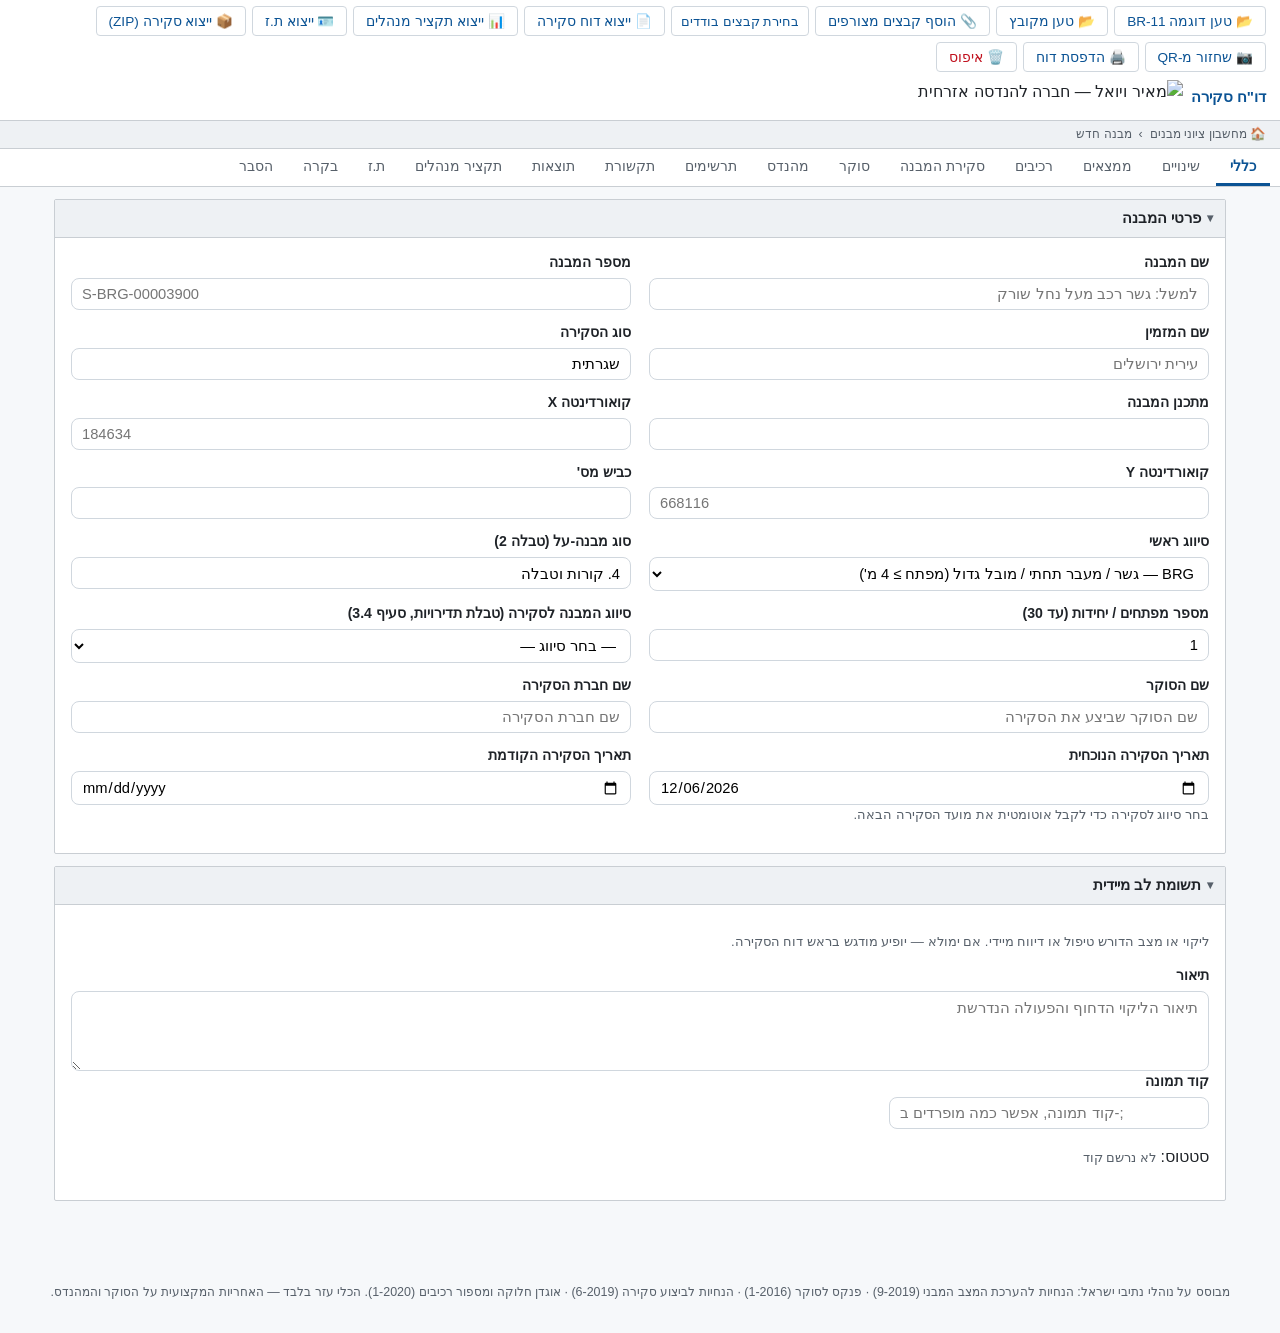
==== index.html @ e6d79081 "feat: split "רכיבים" into workflow sub-tabs + new "סקירת המבנה" tab (v1.11.0) רכיבים מפוצלת ל"סיכום " ====
<!DOCTYPE html>
<html lang="he" dir="rtl">
<head>
<meta charset="UTF-8">
<meta name="viewport" content="width=device-width, initial-scale=1.0">
<title>מחשבון ציוני מבנים — Condition PI (נתיבי ישראל)</title>
<link rel="stylesheet" href="style.css">
<link rel="icon" href="logo.jpeg" type="image/jpeg">
</head>
<body>

<!-- שלושת הפסים בקונטיינר סטיקי אחד — כך הם לא מתחבאים זה מתחת לזה
     כשסרגל הכלים נשבר לכמה שורות ברוחב צר (היסטים קבועים היו שבירים) -->
<div class="app-chrome no-print">
  <div class="toolbar-bar">
    <div class="toolbar-actions">
      <button id="btn-example" class="btn">📂 טען דוגמה BR-11</button>
      <button id="btn-load-file" class="btn" title="טעינת סקירה מקובץ JSON (קובץ הטעינה מתוך ה-ZIP)">📂 טען מקובץ</button>
      <input type="file" id="load-file-input" hidden accept=".json,application/json">
      <button id="btn-attach" class="btn" title="שליפת קבצי תמונות/סקיצות מתיקיית הגשר, לפי הקוד שנרשם בכל שורה">📎 הוסף קבצים מצורפים</button>
      <button id="btn-attach-files" class="btn btn-sm" title="גיבוי לדפדפנים שלא תומכים בבחירת תיקייה שלמה">בחירת קבצים בודדים</button>
      <input type="file" id="attach-dir-input" webkitdirectory multiple hidden>
      <input type="file" id="attach-files-input" multiple hidden accept="image/*">
      <button id="btn-pdf-report" class="btn">📄 ייצוא דוח סקירה</button>
      <button id="btn-pdf-summary" class="btn">📊 ייצוא תקציר מנהלים</button>
      <button id="btn-pdf-idcard" class="btn">🪪 ייצוא ת.ז</button>
      <button id="btn-pdf-zip" class="btn" title="קובץ ZIP אחד עם דוח הסקירה (PDF) וקובץ טעינה (JSON) — להעברה, שיתוף או גיבוי">📦 ייצוא סקירה (ZIP)</button>
      <button id="btn-scan-qr" class="btn" title="שחזור נתונים מקוד QR שהודפס בדוח קודם — לא כולל תמונות">📷 שחזור מ-QR</button>
      <button id="btn-print" class="btn">🖨️ הדפסת דוח</button>
      <button id="btn-reset" class="btn btn-danger">🗑️ איפוס</button>
    </div>
    <div class="toolbar-brand">
      <span class="brand-title">דו"ח סקירה</span>
      <img src="logo.jpeg" alt="מאיר ויואל — חברה להנדסה אזרחית" class="logo-sm">
    </div>
  </div>

  <div class="breadcrumb-bar">
    <span id="breadcrumb"></span>
  </div>

  <!-- סדר הטאבים לפי מסך "סקירות לגשרים" ב-BMS (שקופית 21-22):
       כללי · שינויים · ממצאים · רכיבים · סוקר · מהנדס · תרשימים · תקשורת —
       ואחריהם תוצאות ותקציר מנהלים, שאין להם מקבילה ב-BMS ונשארים בסוף. -->
  <nav class="sec-tabs" id="sec-tabs" role="tablist">
    <button class="sec-tab" role="tab" data-action="sec-tab" data-tab="general">כללי</button>
    <button class="sec-tab" role="tab" data-action="sec-tab" data-tab="changes">שינויים</button>
    <button class="sec-tab" role="tab" data-action="sec-tab" data-tab="findings">ממצאים</button>
    <button class="sec-tab" role="tab" data-action="sec-tab" data-tab="components">רכיבים</button>
    <button class="sec-tab" role="tab" data-action="sec-tab" data-tab="survey">סקירת המבנה</button>
    <button class="sec-tab" role="tab" data-action="sec-tab" data-tab="surveyor">סוקר</button>
    <button class="sec-tab" role="tab" data-action="sec-tab" data-tab="engineer">מהנדס</button>
    <button class="sec-tab" role="tab" data-action="sec-tab" data-tab="drawings">תרשימים</button>
    <button class="sec-tab" role="tab" data-action="sec-tab" data-tab="communication">תקשורת</button>
    <button class="sec-tab" role="tab" data-action="sec-tab" data-tab="results">תוצאות</button>
    <button class="sec-tab" role="tab" data-action="sec-tab" data-tab="summary">תקציר מנהלים</button>
    <button class="sec-tab" role="tab" data-action="sec-tab" data-tab="idcard">ת.ז</button>
    <button class="sec-tab" role="tab" data-action="sec-tab" data-tab="control">בקרה</button>
    <button class="sec-tab" role="tab" data-action="sec-tab" data-tab="help">הסבר</button>
  </nav>
</div>

<!-- שחזור נתונים מקוד QR — מצלמה או תמונה שהועלתה; לא כולל תמונות מצורפות -->
<div id="qr-scan-panel" class="qr-scan-panel no-print" hidden>
  <div class="qr-scan-box">
    <div class="qr-scan-head">
      <strong>📷 שחזור נתונים מקוד QR</strong>
      <button id="qr-scan-close" class="btn btn-sm" type="button">✕ סגור</button>
    </div>
    <video id="qr-video" playsinline muted></video>
    <canvas id="qr-canvas" hidden></canvas>
    <p class="hint" id="qr-status">מבקש הרשאת מצלמה…</p>
    <div class="add-row">
      <button id="qr-file-btn" class="btn btn-sm" type="button">בחירת תמונה במקום מצלמה</button>
      <input type="file" id="qr-file-input" accept="image/*" multiple hidden>
    </div>
  </div>
</div>

<main>
  <div class="print-header">
    <img src="logo.jpeg" alt="מאיר ויואל — חברה להנדסה אזרחית">
  </div>

  <!-- כללי: פרטי המבנה בלבד — סוקר/ממצאים/תרשימים עברו ללשוניות משלהם -->
  <details class="panel no-print" id="sec-structure" open>
    <summary class="panel-head">פרטי המבנה</summary>
    <div class="panel-body">
      <div class="grid-2">
        <label>שם המבנה
          <input type="text" id="st-name" placeholder='למשל: גשר רכב מעל נחל שורק'>
        </label>
        <label>מספר המבנה
          <input type="text" id="st-number" placeholder="S-BRG-00003900" dir="ltr">
        </label>
        <label>שם המזמין
          <input type="text" id="st-client" placeholder="עירית ירושלים">
        </label>
        <label>סוג הסקירה
          <input type="text" id="st-survey-type">
        </label>
        <label>מתכנן המבנה
          <input type="text" id="st-designer">
        </label>
        <label>קואורדינטה X
          <input type="text" id="st-coord-x" placeholder="184634" dir="ltr">
        </label>
        <label>קואורדינטה Y
          <input type="text" id="st-coord-y" placeholder="668116" dir="ltr">
        </label>
        <label>כביש מס'
          <input type="text" id="st-road-number" dir="ltr">
        </label>
        <label>סיווג ראשי
          <select id="st-class"></select>
        </label>
        <label id="wrap-supertype">סוג מבנה-על (טבלה 2)
          <span id="st-supertype-combo"></span>
        </label>
        <label id="wrap-tunneltype" hidden>סוג המנהרה (טבלה 6)
          <span id="st-tunneltype-combo"></span>
        </label>
        <label>מספר מפתחים / יחידות (עד 30)
          <input type="number" id="st-spancount" min="1" max="30" value="1">
        </label>
        <label>סיווג המבנה לסקירה (טבלת תדירויות, סעיף 3.4)
          <select id="insp-class"></select>
        </label>
        <label>שם הסוקר
          <input type="text" id="st-surveyor" placeholder="שם הסוקר שביצע את הסקירה">
        </label>
        <label>שם חברת הסקירה
          <input type="text" id="st-company" placeholder="שם חברת הסקירה">
        </label>
        <label>תאריך הסקירה הנוכחית
          <input type="date" id="insp-date">
        </label>
        <label>תאריך הסקירה הקודמת
          <input type="date" id="prev-insp-date" data-action="prev-insp-date">
        </label>
      </div>
      <div id="insp-result" class="hint"></div>
      <div id="span-dims"></div>
      <p class="hint" id="span-rule-hint"></p>
    </div>
  </details>

  <!-- תשומת לב מיידית: ליקוי דחוף שדורש טיפול/דיווח מיידי. מוצג בלשונית
       "כללי" מתחת לפרטי המבנה, ומודגש בראש העמוד הראשון של דוח הסקירה. -->
  <details class="panel no-print" id="sec-attention" open>
    <summary class="panel-head">תשומת לב מיידית</summary>
    <div class="panel-body">
      <p class="hint">ליקוי או מצב הדורש טיפול או דיווח מיידי. אם ימולא — יופיע מודגש בראש דוח הסקירה.</p>
      <label>תיאור
        <textarea id="ia-text" rows="4" placeholder="תיאור הליקוי הדחוף והפעולה הנדרשת"></textarea>
      </label>
      <label style="max-width:320px">קוד תמונה
        <input type="text" id="ia-photo" placeholder="קוד תמונה, אפשר כמה מופרדים ב-;" dir="ltr">
      </label>
      <p>סטטוס: <span id="ia-photo-status"></span></p>
    </div>
  </details>

  <!-- שינויים -->
  <details class="panel no-print" id="sec-changes" open>
    <summary class="panel-head">שינויים</summary>
    <div class="panel-body">
      <p class="hint">תיעוד שינויים שחלו במבנה או בתהליך הסקירה — תאריך והערה חופשית לכל שורה.</p>
      <div id="change-notes"></div>
    </div>
  </details>

  <!-- ממצאים -->
  <details class="panel no-print" id="sec-findings" open>
    <summary class="panel-head">ממצאים</summary>
    <div class="panel-body">
      <p class="hint">תמונות תיעוד כלליות של המבנה, שאינן קשורות לפגם ספציפי ברכיב.
        <strong>השורות שלהלן מולאו אוטומטית לפי סיווג המבנה — אלו תמונות שחובה להעלות</strong> (לפי "דפי עזר
        לסקירה" של נתיבי ישראל); אפשר לערוך, למחוק ולהוסיף שורות נוספות. שינוי סיווג המבנה יחליף את הרשימה
        לרשימת הסיווג החדש כל עוד לא נערכה.</p>
      <div id="finding-photos"></div>
    </div>
  </details>

  <!-- רכיבים: שני תת-טאבים — קודם מצהירים מה קיים ובאיזו כמות (סיכום),
       ורק אחר כך ממלאים מידות (פירוט). פגמים עברו ללשונית "סקירת המבנה". -->
  <details class="panel no-print" id="sec-components" open>
    <summary class="panel-head">רכיבים</summary>
    <div class="panel-body">
      <div id="comp-tabs" class="tabs"></div>
      <div id="comp-summary"></div>
      <div id="comp-detail-list"></div>
    </div>
  </details>

  <!-- סקירת המבנה: רשימה פתוחה של כל הרכיבים שהוצהרו — נסקר/רכיב תקין/פגמים -->
  <details class="panel no-print" id="sec-survey" open>
    <summary class="panel-head">סקירת המבנה</summary>
    <div class="panel-body">
      <p class="hint">כל רכיב חדש נחשב כברירת מחדל "תקין" (1A) לפי הנוהל — רישום פגם אמיתי מחליף את זה אוטומטית.</p>
      <div id="structure-survey"></div>
    </div>
  </details>

  <!-- סוקר: שם הסוקר/שם החברה נמצאים בלשונית "כללי" — כאן רק הערות הסוקר -->
  <details class="panel no-print" id="sec-surveyor" open>
    <summary class="panel-head">סוקר</summary>
    <div class="panel-body">
      <p class="hint">הערות חופשיות של הסוקר — מס"ד אוטומטי לכל שורה.</p>
      <div id="surveyor-notes"></div>
    </div>
  </details>

  <!-- מהנדס -->
  <details class="panel no-print" id="sec-engineer" open>
    <summary class="panel-head">מהנדס</summary>
    <div class="panel-body">
      <p class="hint">הערות המהנדס הבוחן — תאריך והערה חופשית לכל שורה.</p>
      <div id="engineer-notes"></div>
    </div>
  </details>

  <!-- תרשימים -->
  <details class="panel no-print" id="sec-drawings" open>
    <summary class="panel-head">תרשימים</summary>
    <div class="panel-body">
      <label style="max-width:420px">קובץ התרשימים
        <input type="text" id="drawings-file" placeholder="יש להעלות בפורמט DWG">
      </label>
      <div class="add-row" style="margin:6px 0">
        <button id="btn-drawings-file" class="btn btn-sm" type="button">📎 בחר קובץ DWG</button>
        <input type="file" id="drawings-file-input" accept=".dwg" hidden>
        <span id="drawings-file-status"></span>
      </div>
      <p class="hint">קובץ ה-DWG עצמו אינו נכלל בדוח המודפס (פורמט CAD, לא ניתן להטמעה כתמונה) — הבחירה כאן
        רק מסמנת שהוא הוכן, ויש להעלותו בנפרד למערכת המתאימה. שורות הסקיצות שלהלן נפרדות ממנו — כל שורה מקשרת
        קוד סקיצה (מתיקיית "סקיצות") לכותרת שתופיע מעליה בנספח התרשימים בדוח, למשל 001 → תנוחה.</p>
      <div id="sketches"></div>
    </div>
  </details>

  <!-- תקשורת -->
  <details class="panel no-print" id="sec-communication" open>
    <summary class="panel-head">תקשורת</summary>
    <div class="panel-body">
      <p class="hint">התכתבויות והערות תקשורת בנוגע לסקירה — תאריך והערה חופשית לכל שורה.</p>
      <div id="communication-notes"></div>
    </div>
  </details>

  <!-- תוצאות -->
  <details class="panel" id="sec-results" open>
    <summary class="panel-head no-print">תוצאות</summary>
    <div class="panel-body">
      <div id="results"></div>
    </div>
  </details>

  <!-- תקציר מנהלים -->
  <details class="panel" id="sec-summary" open>
    <summary class="panel-head no-print">תקציר מנהלים</summary>
    <div class="panel-body">
      <div id="summary"></div>
    </div>
  </details>

  <!-- ת.ז: תעודת זהות לגשר ומובל (מהדורה 6-2008) -->
  <details class="panel no-print" id="sec-idcard" open>
    <summary class="panel-head">תעודת זהות לגשר ומובל</summary>
    <div class="panel-body">
      <p class="hint">שדות מסומנים "נמשך אוטומטית" מוצגים לקריאה בלבד ונלקחים מלשוניות אחרות — אין להזין אותם כאן.</p>
      <label style="max-width:320px">קוד תמונה ראשית (לעמוד 1 בהדפסה)
        <input type="text" id="idcard-photo" data-action="idcard-photo" placeholder="תמונת חזית המבנה">
      </label>
      <div id="idcard-tabs" class="tabs"></div>
      <div id="idcard-fields"></div>
    </div>
  </details>

  <!-- בקרה: פירוט מלא של שרשרת החישוב לאימות הציון — לא מודפס. הדוח המודפס
       כבר כולל את מקטע [4] (סיכום כמויות וציוני ECS), המקביל לעמוד הרשמי. -->
  <details class="panel no-print" id="sec-control" open>
    <summary class="panel-head">בקרה</summary>
    <div class="panel-body">
      <div id="control-audit"></div>
    </div>
  </details>

  <!-- הסבר: מדריך שימוש. תוכן סטטי — אין לו state ואינו נבנה ב-update(). -->
  <details class="panel no-print" id="sec-help" open>
    <summary class="panel-head">הסבר — איך עובדים עם המערכת</summary>
    <div class="panel-body help-body">

      <h3>1. סדר העבודה המומלץ</h3>
      <ol>
        <li><strong>כללי</strong> — שם ומספר המבנה, סיווג ראשי, מספר מפתחים, תאריכים, שם הסוקר והחברה.</li>
        <li><strong>רכיבים</strong> — מוסיפים רכיבים מהקטלוג לכל מפתח, מזינים כמות ומידות, ורושמים פגמים.</li>
        <li><strong>ממצאים / תרשימים</strong> — רושמים לכל שורה את <em>שם קובץ</em> התמונה או הסקיצה.</li>
        <li><strong>צירוף הקבצים</strong> — בסוף, לוחצים <strong>📎 הוסף קבצים מצורפים</strong> ובוחרים את תיקיית הגשר.</li>
        <li><strong>ייצוא</strong> — 📄 דוח סקירה · 📊 תקציר מנהלים · 🪪 ת.ז.</li>
      </ol>
      <p class="hint">אפשר לעבוד גם בסדר אחר — הנתונים נשמרים אוטומטית בדפדפן אחרי כל שינוי.</p>

      <h3>2. איפה לשמור את התמונות במחשב</h3>
      <p>מומלץ להחזיק תיקייה אחת לכל גשר, ובתוכה שתי תת-תיקיות:</p>
      <!-- bdi על כל שם עברי: בלי בידוד דו-כיווני התו "\" קופץ לצד השני של השם
           ומבנה העץ נראה שבור בתוך מיכל LTR -->
      <pre class="help-tree"><bdi>גשר BR-11</bdi>
├── <bdi>תמונות</bdi>
│   ├── 1.jpg
│   ├── 14.jpg
│   └── 153.jpg
└── <bdi>סקיצות</bdi>
    ├── 001.jpg
    └── 002.jpg</pre>
      <p><strong>שם הקובץ הוא הקוד.</strong> קובץ בשם <code>14.jpg</code> מתאים לשורה שבה רשום <code>14</code>.
        הסיומת לא נכללת בקוד.</p>
      <ul>
        <li>קבצים בתת-תיקייה <code>תמונות</code> נחשבים תמונות; קבצים ב-<code>סקיצות</code> נחשבים סקיצות.</li>
        <li>גם תיקייה שטוחה (בלי תת-תיקיות) עובדת: קוד שמתחיל באפס (<code>001</code>) יזוהה כסקיצה, וכל השאר כתמונות.</li>
        <li>פורמטים נתמכים: JPG, PNG, GIF, BMP, WEBP. קבצים אחרים פשוט לא ייקלטו.</li>
      </ul>

      <h3>3. איך מקשרים תמונה לשורה</h3>
      <p>בכל מקום שיש שדה קוד/שם תמונה — מקלידים את שם הקובץ בלי הסיומת:</p>
      <ul>
        <li><strong>פגם</strong> (בלשונית רכיבים) — עמודת "קוד תמונה" בשורת הפגם.</li>
        <li><strong>ממצאים</strong> — עמודת "שם התמונה".</li>
        <li><strong>תרשימים</strong> — עמודת "קוד סקיצה".</li>
        <li><strong>תשומת לב מיידית</strong> (בלשונית כללי) ו<strong>ת.ז</strong> (תמונה ראשית, מעקף מקומי).</li>
      </ul>
      <p><strong>כמה תמונות לשורה אחת:</strong> מפרידים בנקודה-פסיק — למשל <code>14;153</code>.</p>
      <p>ליד כל שדה מופיעה תגית סטטוס:
        <span class="photo-chip ok">14</span> ירוקה = הקובץ צורף ונמצא ·
        <span class="photo-chip missing">99</span> אפורה = נרשם קוד אך עדיין לא צורף לו קובץ.</p>

      <h3>4. איך מעלים את התמונות</h3>
      <ol>
        <li>לוחצים <strong>📎 הוסף קבצים מצורפים</strong> בסרגל העליון.</li>
        <li>בוחרים את <strong>תיקיית הגשר</strong> (לא קובץ בודד) ומאשרים את בקשת הדפדפן.</li>
        <li>מוצגת הודעה כמה תמונות וסקיצות צורפו, ו<strong>אילו קודים נרשמו בטופס ולא נמצא להם קובץ</strong> —
          כך רואים מיד אם יש טעות הקלדה או קובץ חסר.</li>
      </ol>
      <p class="hint">"בחירת קבצים בודדים" היא גיבוי לדפדפנים שלא תומכים בבחירת תיקייה שלמה.</p>
      <p class="warn"><strong>חשוב:</strong> התמונות נטענות לזיכרון הדפדפן בלבד ו<strong>אינן נשמרות</strong> בין
        טעינות של הדף. זה מכוון — תמונות שוקלות הרבה והאחסון המקומי מוגבל. לכן יש לצרף אותן מחדש בכל פעם
        שפותחים את הדף, ממש לפני ייצוא הדוח. הטקסט שהוזן כן נשמר.</p>

      <h3>5. מה יש בכל לשונית</h3>
      <table class="subs-table">
        <tr><th>לשונית</th><th>למה היא משמשת</th></tr>
        <tr><td>כללי</td><td>פרטי המבנה, תאריכים, סוקר, ו"תשומת לב מיידית" לליקוי דחוף</td></tr>
        <tr><td>שינויים</td><td>תיעוד שינויים במבנה או בתהליך הסקירה</td></tr>
        <tr><td>ממצאים</td><td>תמונות תיעוד כלליות — מתמלא אוטומטית ברשימת החובה לפי סיווג המבנה</td></tr>
        <tr><td>רכיבים</td><td>הוספת רכיבים לכל מפתח, כמויות, מידות ורישום פגמים</td></tr>
        <tr><td>סוקר / מהנדס / תקשורת</td><td>הערות חופשיות של כל גורם</td></tr>
        <tr><td>תרשימים</td><td>קובץ ה-DWG וקישור קודי סקיצות לכותרות</td></tr>
        <tr><td>תוצאות</td><td>ציוני Condition PI ופירוט לפי מפתח</td></tr>
        <tr><td>תקציר מנהלים</td><td>מדי המצב והרכיב הקריטי</td></tr>
        <tr><td>ת.ז</td><td>תעודת זהות למבנה — שדות שכבר הוזנו נמשכים אוטומטית</td></tr>
        <tr><td>בקרה</td><td>פירוט מלא של שרשרת החישוב, לאימות הציון ידנית</td></tr>
      </table>

      <h3>6. רכיבים ופגמים — נקודות חשובות</h3>
      <p>מילוי הרכיבים מתפצל לשלושה שלבים, בסגנון גיליון עבודה — קודם מצהירים מה קיים, אחר כך ממלאים מידות,
        ולבסוף עוברים על הכול ורושמים פגמים:</p>
      <ul>
        <li><strong>לשונית "רכיבים" › תת-לשונית "סיכום רכיבים"</strong> — לכל רכיב: בוחרים אותו מהקטלוג
          (קומבו עם חיפוש — אפשר להקליד קוד או שם), רושמים <strong>כמות</strong> (למשל 3 קורות ראשיות = מקלידים 3),
          ובוחרים <strong>לאיזה מפתח</strong> הוא שייך. שינוי הכמות/המפתח/הסוג בשורה קיימת מתעדכן מיד.</li>
        <li><strong>לשונית "רכיבים" › תת-לשונית "פירוט הרכיבים"</strong> — רשימה פתוחה של כל הרכיבים שהוצהרו
          בשלב הקודם; לכל אחד ממלאים את המידה (וה"מידה משנית" אם יש) לכל תת-רכיב.</li>
        <li><strong>לשונית "סקירת המבנה"</strong> — אותה רשימה, ולכל רכיב: תיבת "נסקר", כפתור "✔️ רכיב תקין",
          וטבלת הפגמים. כל רכיב חדש מתחיל כ<strong>"רכיב תקין"</strong> (1A) לפי הנוהל — רישום פגם אמיתי מחליף
          את הרשומה הזו אוטומטית.</li>
        <li>רכיב שקיים אך לא ניתן היה לסקור — מבטלים לו את הסימון <strong>"נסקר"</strong> (בלשונית "סקירת המבנה").
          הוא לא ייכלל בחישוב, ויופיע כרכיב שלא נסקר בתוצאות, בתקציר ובבקרה.</li>
      </ul>

      <h3>7. ייצוא הדוחות</h3>
      <ul>
        <li><strong>📄 ייצוא דוח סקירה</strong> — הדוח הרשמי (A4 לרוחב), כולל נספחי תמונות, תרשימים וקוד שחזור.</li>
        <li><strong>📊 ייצוא תקציר מנהלים</strong> — מסמך נפרד עם מדי המצב.</li>
        <li><strong>🪪 ייצוא ת.ז</strong> — תעודת הזהות של המבנה.</li>
        <li><strong>📦 ייצוא סקירה (ZIP)</strong> — קובץ אחד שמכיל גם את דוח הסקירה (PDF) וגם <strong>קובץ טעינה</strong>
          (JSON) של כל הנתונים שהוזנו. שולחים את קובץ ה-ZIP למישהו (במייל, בוואטסאפ, בענן) — הוא מקבל גם את
          הדוח לקריאה וגם אפשרות לטעון את הסקירה עצמה למערכת ולהמשיך לערוך אותה.</li>
      </ul>
      <p class="hint">כדאי לצרף את התמונות <em>לפני</em> הייצוא — אחרת נספח התמונות ייצא ריק.</p>

      <h3>8. שחזור סקירה קיימת מקוד QR</h3>
      <p>בסוף כל דוח סקירה מודפס יש נספח <strong>"קוד שחזור"</strong>. סוקר שחוזר לגשר שכבר נסקר יכול לטעון
        ממנו את כל הדוח הקודם במקום להקליד מחדש:</p>
      <ol>
        <li>לוחצים <strong>📷 שחזור מ-QR</strong>.</li>
        <li>מכוונים את המצלמה לקוד שבדוח המודפס — או לוחצים "בחירת תמונה במקום מצלמה" ובוחרים צילום שלו.</li>
        <li>אם הדוח גדול והתפצל לכמה קודים, מוצגת התקדמות ("נסרקו 2 מתוך 3") עד שכולם נקלטו.</li>
        <li>מאשרים — וכל התוכן נטען.</li>
      </ol>
      <p class="warn"><strong>התמונות אינן נכללות בקוד</strong> (הן גדולות מדי לקוד QR) — יש לצרף אותן מחדש
        מהתיקייה. כל שאר התוכן, כולל קודי התמונות עצמם, חוזר במלואו.
        סריקה מהמצלמה דורשת חיבור מאובטח (https) — היא עובדת בקישור המקוון, לא בפתיחת הקובץ מהמחשב.</p>

      <h3>9. שמירה, איפוס וגיבוי</h3>
      <ul>
        <li>הנתונים נשמרים <strong>אוטומטית בדפדפן</strong> אחרי כל שינוי, וממתינים גם אחרי סגירת הדף.</li>
        <li>השמירה היא <strong>למחשב ולדפדפן הזה בלבד</strong> — לא לענן ולא משותפת בין מכשירים.</li>
        <li><strong>🗑️ איפוס</strong> מוחק את כל הנתונים ומנתק את הקבצים המצורפים. אין ביטול — מומלץ לייצא דוח קודם.</li>
        <li>שני גיבויים בטוחים: <strong>הדוח המודפס עצמו</strong> (קוד השחזור שבסופו מאפשר לטעון הכל מחדש), או
          קובץ הטעינה שבתוך <strong>📦 ייצוא סקירה (ZIP)</strong> — נטען בחזרה עם <strong>📂 טען מקובץ</strong>
          בסרגל העליון. שני האמצעים נושאים את כל הנתונים <em>חוץ מהתמונות</em>, שיש לצרף מחדש בכל פעם.</li>
      </ul>

    </div>
  </details>

</main>

<footer class="no-print">
  <p>מבוסס על נוהלי נתיבי ישראל: הנחיות להערכת המצב המבני (9-2019) · פנקס לסוקר (1-2016) ·
  הנחיות לביצוע סקירה (6-2019) · אוגדן חלוקה ומספור רכיבים (1-2020).
  הכלי עזר בלבד — האחריות המקצועית על הסוקר והמהנדס.</p>
</footer>

<script src="data.js"></script>
<script src="defects.js"></script>
<script src="example_br11.js"></script>
<script src="calc.js"></script>
<script src="combobox.js"></script>
<script src="render.js"></script>
<script src="app.js"></script>
<script src="vendor/jspdf.umd.min.js" defer></script>
<script src="vendor/html2canvas.min.js" defer></script>
<script src="vendor/pako.min.js" defer></script>
<script src="vendor/qrcode.js" defer></script>
<script src="vendor/jsQR.js" defer></script>
<script src="vendor/jszip.min.js" defer></script>
<script src="recovery.js" defer></script>
<script src="pdf.js" defer></script>
</body>
</html>
---- style.css ----
/* מחשבון ציוני מבנים — עיצוב RTL */
* { box-sizing: border-box; }

/* פאנל שחזור מ-QR — שכבת-על מרכזית עם וידאו מהמצלמה */
.qr-scan-panel {
  position: fixed; inset: 0; background: rgba(0, 0, 0, .6);
  display: flex; align-items: center; justify-content: center; z-index: 50;
}
.qr-scan-box { background: #fff; border-radius: 10px; padding: 16px; max-width: 420px; width: 92%; }
.qr-scan-head { display: flex; justify-content: space-between; align-items: center; margin-bottom: 10px; }
#qr-video { width: 100%; border-radius: 6px; background: #000; max-height: 320px; object-fit: cover; display: block; }
/* label { display:flex } דורס את ברירת המחדל של הדפדפן ל-[hidden] — חובה לאכוף */
[hidden] { display: none !important; }
:root {
  --primary: #0b5394; --primary-light: #e8f0fa;
  --border: #d0d7de; --bg: #f6f8fa; --text: #1f2328;
  --danger: #c1121f; --ok: #1a7f37;
  --panel-header-bg: #eef1f4; --grid-border: #c9ced3;
  --select-bg: #cfe8fb; --select-border: #1f6fb2;
}
body {
  font-family: "Segoe UI", Arial, "Noto Sans Hebrew", sans-serif;
  margin: 0; background: var(--bg); color: var(--text);
  direction: rtl; line-height: 1.55;
}
main { max-width: 1200px; margin: 0 auto; padding: 0 14px 40px; }
.print-header { display: none; }

/* --- מעטפת עליונה בסגנון מערכת ניהול נכסים (BMS) ---
   הקונטיינר כולו sticky (ולא כל פס בנפרד עם היסט קבוע) — כך שאם סרגל
   הכלים נשבר לכמה שורות ברוחב צר, הפסים לא נעלמים זה מתחת לזה. */
.app-chrome { position: sticky; top: 0; z-index: 20; }

.toolbar-bar {
  display: flex; align-items: center; justify-content: space-between; flex-wrap: wrap;
  gap: 8px; background: #fff; border-bottom: 1px solid var(--grid-border);
  padding: 6px 14px;
}
.toolbar-actions { display: flex; flex-wrap: wrap; gap: 6px; }
.toolbar-brand { display: flex; align-items: center; gap: 8px; }
.brand-title { font-weight: 700; font-size: .95rem; color: var(--primary); }
.logo-sm { height: 34px; border-radius: 4px; }

.breadcrumb-bar {
  background: var(--panel-header-bg); border-bottom: 1px solid var(--grid-border);
  padding: 4px 14px; font-size: .78rem; color: #57606a;
}

.sec-tabs {
  display: flex; flex-wrap: wrap; gap: 2px; background: #fff;
  border-bottom: 1px solid var(--grid-border); padding: 0 10px;
}
.sec-tab {
  border: none; border-bottom: 3px solid transparent; background: transparent;
  padding: 9px 14px; font-size: .86rem; font-family: inherit; cursor: pointer;
  color: #57606a;
}
.sec-tab:hover { color: var(--primary); background: var(--primary-light); }
.sec-tab.active { color: var(--primary); border-bottom-color: var(--primary); font-weight: 700; }

.btn {
  background: #fff; color: var(--primary); border: 1px solid var(--border);
  border-radius: 4px; padding: 6px 12px; font-size: .85rem; cursor: pointer;
  display: inline-flex; align-items: center; gap: 4px; font-family: inherit;
}
.btn:hover { background: var(--primary-light); }
.btn-primary { background: var(--primary); color: #fff; }
.btn-primary:hover { background: #094780; }
.btn-danger { color: var(--danger); }
.btn-sm { padding: 3px 9px; font-size: .8rem; }

/* --- פאנלים בסגנון BMS: מסגרת חדה, כותרת אפורה, קיפול אמיתי (details/summary) --- */
.panel {
  background: #fff; border: 1px solid var(--grid-border); border-radius: 2px;
  margin: 12px 0;
}
.panel-head {
  list-style: none; cursor: pointer; user-select: none;
  background: var(--panel-header-bg); border-bottom: 1px solid var(--grid-border);
  padding: 7px 12px; font-size: .92rem; font-weight: 700; color: var(--text);
  display: flex; align-items: center; gap: 6px;
}
.panel-head::-webkit-details-marker { display: none; }
.panel-head::before { content: "▾"; font-size: .75rem; color: #57606a; }
.panel:not([open]) .panel-head::before { content: "▸"; }
.panel-body { padding: 14px 16px; }

.grid-2 { display: grid; grid-template-columns: 1fr 1fr; gap: 12px 18px; }
@media (max-width: 640px) { .grid-2 { grid-template-columns: 1fr; } }

label { display: flex; flex-direction: column; gap: 4px; font-size: .88rem; font-weight: 600; }
input, select, textarea {
  font-family: inherit; font-size: .92rem; padding: 7px 10px;
  border: 1px solid var(--border); border-radius: 8px; background: #fff;
  font-weight: 400;
}
input:focus, select:focus { outline: 2px solid var(--primary); outline-offset: 0; }
input[readonly] { background: var(--panel-header-bg); color: #57606a; }

.hint { font-size: .82rem; color: #57606a; }
.warn { color: #9a6700; background: #fff8c5; border-radius: 6px; padding: 6px 10px; }
.error-text { color: var(--danger); font-size: .8rem; }

.panel-body h3 { font-size: .95rem; color: var(--primary); margin: 18px 0 4px; }
.photo-chip {
  display: inline-block; font-size: .72rem; border-radius: 8px; padding: 1px 7px;
  white-space: nowrap; font-family: inherit;
}
.photo-chip.ok { background: #dafbe1; color: #1a7f37; border: 1px solid #b4e6c1; }
.photo-chip.missing { background: #f6f8fa; color: #57606a; border: 1px solid var(--border); }

.tabs { display: flex; flex-wrap: wrap; gap: 6px; margin-bottom: 14px; }
.tab {
  border: 1px solid var(--border); border-radius: 20px; padding: 5px 16px;
  cursor: pointer; background: #fff; font-size: .88rem; font-family: inherit;
}
.tab.active { background: var(--primary); color: #fff; border-color: var(--primary); }

.add-row { display: flex; gap: 8px; margin-bottom: 14px; flex-wrap: wrap; }
.add-row .combo-host { flex: 1; min-width: 240px; }
/* "למפתח" בהוספת רכיב: קודם דבר שבוחרים, לכן מודגש וראשון בסדר (ימני ב-RTL) */
.add-comp-span-field {
  flex: 0 0 auto; min-width: 130px; font-weight: 700;
  background: var(--primary-light); border-radius: 6px; padding: 4px 10px;
}
.add-comp-span-field select { font-weight: 400; min-width: 110px; }

/* --- רשימה פתוחה לרכיבים ("פירוט הרכיבים" / "סקירת המבנה") — כרטיס לכל רכיב --- */
.comp {
  border: 1px solid var(--grid-border); border-radius: 6px;
  padding: 10px 14px; margin-bottom: 12px;
}
.comp-flat-heading { display: flex; align-items: center; gap: 10px; flex-wrap: wrap; padding-bottom: 6px; }
.comp-flat-heading .comp-title { font-weight: 700; flex: 1; min-width: 200px; }

.comp-summary-table td { vertical-align: middle; }
.comp-summary-table .combo { min-width: 260px; }

/* קומבו עם סינון בהקלדה */
.combo { position: relative; display: block; }
.combo-input { width: 100%; }
.combo-list {
  position: absolute; top: 100%; right: 0; left: 0; z-index: 30; margin-top: 2px;
  background: #fff; border: 1px solid var(--border); border-radius: 8px;
  max-height: 280px; overflow-y: auto; box-shadow: 0 4px 12px rgba(0,0,0,.12);
}
.combo-group { font-weight: 700; color: #57606a; font-size: .78rem; padding: 6px 10px 2px; }
.combo-item { padding: 6px 10px; cursor: pointer; font-weight: 400; font-size: .88rem; }
.combo-item:hover, .combo-item.hi { background: var(--primary-light); }
.combo-empty { padding: 8px 10px; color: #57606a; font-size: .85rem; font-weight: 400; }

.comp-head {
  display: flex; align-items: center; gap: 10px; flex-wrap: wrap;
  padding: 6px 0 12px; margin-bottom: 8px; border-bottom: 1px solid var(--grid-border);
}
.badge {
  font-size: .72rem; border-radius: 10px; padding: 2px 9px; white-space: nowrap;
  background: #ddf4ff; color: #0550ae; border: 1px solid #b6e3ff;
}
.badge-aux { background: #f6f8fa; color: #57606a; border-color: var(--border); }
.badge-vh { background: #ffebe9; color: #cf222e; border-color: #ffcecb; }
.comp.not-surveyed { opacity: .55; }

.subs-table, .defects-table { width: 100%; border-collapse: collapse; font-size: .85rem; margin: 8px 0; }
.subs-table th, .subs-table td, .defects-table th, .defects-table td {
  border: 1px solid var(--border); padding: 5px 8px; text-align: right;
}
.subs-table th, .defects-table th { background: var(--bg); }
.subs-table input { width: 90px; padding: 4px 6px; }
.subs-table input.note-input { width: 100%; min-width: 160px; font-size: .82rem; color: #57606a; }
.serial-cell { text-align: center; color: #57606a; font-weight: 600; }

/* טבלת ממצאים: עמודות 1/3/4 צרות לרוחב התוכן שלהן, עמודת התיאור (2) לוקחת
   את שאר הרוחב — table-layout:fixed כדי שהאחוזים/הרוחבים המפורשים יכובדו */
.findings-table { table-layout: fixed; }
.findings-table th:nth-child(1), .findings-table td:nth-child(1) { width: 44px; }
.findings-table th:nth-child(3), .findings-table td:nth-child(3) { width: 160px; }
.findings-table th:nth-child(4), .findings-table td:nth-child(4) { width: 34px; }
.findings-table input[data-action="finding-desc"] { width: 100%; }
.findings-table input[data-action="finding-photo"] { width: 100%; }

/* טבלת הערות הסוקר: עמודה 1 צרה לרוחב "מס"ד", עמודת ההערה (2) לוקחת את השאר */
.surveyor-notes-table { table-layout: fixed; }
.surveyor-notes-table th:nth-child(1), .surveyor-notes-table td:nth-child(1) { width: 44px; }
.surveyor-notes-table th:nth-child(3), .surveyor-notes-table td:nth-child(3) { width: 34px; }
.surveyor-notes-table input[data-action="note-text"] { width: 100%; }
.sub-actions { white-space: nowrap; }

/* לשונית "סקירת המבנה": טבלה אחת למפתח — עמודת "רכיב" ב-rowspan מקבצת את
   שורות הרכיב יחד במקום כרטיס/כותרת נפרדים, כדי לצמצם גלילה */
.survey-table td[rowspan] { vertical-align: top; }
.comp-name-cell { min-width: 170px; }
.comp-name-cell-inner { display: flex; flex-direction: column; align-items: flex-start; gap: 4px; }
.comp-name-cell-inner .comp-title { font-weight: 700; }
.survey-table tr.not-surveyed > td { opacity: .55; }

.defect-form {
  border: 1px dashed var(--primary); border-radius: 8px; padding: 12px; margin-top: 10px;
  background: #fbfdff;
}
.defect-form .grid-2 { margin-bottom: 8px; }
.defect-form select { max-width: 100%; }

/* תוצאות */
.results-grid { display: grid; grid-template-columns: repeat(auto-fit, minmax(300px, 1fr)); gap: 14px; }
.score-card { border: 1px solid var(--border); border-radius: 10px; padding: 14px; }
.score-card h3 { margin: 0 0 10px; font-size: 1rem; }
.score-big { font-size: 2.1rem; font-weight: 800; line-height: 1.1; }
.score-name { font-weight: 700; font-size: 1rem; }
.score-row { display: flex; align-items: baseline; gap: 10px; margin: 6px 0; flex-wrap: wrap; }
.score-meaning { font-size: .84rem; color: #333; margin-top: 6px; }
.method-tag { font-size: .75rem; color: #57606a; }
.spans-table { width: 100%; border-collapse: collapse; font-size: .82rem; margin-top: 14px; }
.spans-table th, .spans-table td { border: 1px solid var(--grid-border); padding: 5px 8px; text-align: center; }
.spans-table th { background: var(--panel-header-bg); }
.spans-table tbody tr:hover { background: var(--primary-light); }
.pill { display: inline-block; border-radius: 12px; padding: 1px 10px; color: #fff; font-size: .8rem; }
/* לשונית "הסבר" — טקסט קריא, ועץ התיקיות ב-dir=ltr כדי שהמבנה לא יתהפך */
.help-body { max-width: 900px; font-size: .9rem; line-height: 1.75; }
.help-body ol, .help-body ul { padding-inline-start: 22px; margin: 6px 0; }
.help-body li { margin-bottom: 3px; }
.help-body code {
  background: var(--bg); border: 1px solid var(--border); border-radius: 4px;
  padding: 1px 5px; font-size: .85em; direction: ltr; display: inline-block;
}
.help-body .warn { display: block; margin: 8px 0; }
.help-tree {
  background: var(--bg); border: 1px solid var(--border); border-radius: 6px;
  padding: 10px 14px; direction: ltr; text-align: left; font-size: .85rem;
  line-height: 1.6; overflow-x: auto; white-space: pre; margin: 8px 0;
}

.audit-table td:first-child { text-align: right; }
.audit-steps { margin: 6px 0 10px; padding-inline-start: 20px; font-size: .85rem; line-height: 1.7; }
/* כרטיס נוסחה: כותרת עברית + נוסחה סימבולית + שורת הצבה עם הנתונים בפועל */
.audit-formula { background: var(--bg); border: 1px solid var(--grid-border); border-radius: 6px; padding: 8px 10px; margin: 8px 0; }
.audit-formula-title { font-weight: 700; font-size: .85rem; margin-bottom: 4px; }
.audit-formula-eq { font-size: .85rem; color: #333; text-align: right; }
.audit-formula-sub { font-size: .82rem; color: #57606a; margin-top: 3px; text-align: right; word-break: break-word; }

/* תקציר מנהלים */
.summary-block h3 { color: var(--primary); font-size: 1rem; margin: 16px 0 6px; }
.summary-block table { width: 100%; border-collapse: collapse; font-size: .85rem; }
.summary-block th, .summary-block td { border: 1px solid var(--border); padding: 5px 9px; text-align: right; }
.summary-block th { background: var(--bg); }
.summary-name { font-size: 1.15rem; font-weight: 800; margin: 4px 0; }

/* מדי מהירות — טבלה 15 */
.gauges { display: flex; gap: 24px; flex-wrap: wrap; justify-content: center; }
.gauge { flex: 1; min-width: 240px; max-width: 340px; text-align: center; }
.gauge svg { width: 100%; height: auto; display: block; }
.gauge-title { font-weight: 700; font-size: .95rem; }
.gauge-sub { font-size: .74rem; color: #57606a; margin-bottom: 4px; }
.gauge-value { font-size: 2rem; font-weight: 800; line-height: 1.1; margin-top: 2px; }
.gauge-name { font-weight: 700; font-size: 1rem; }
.gauge-meaning { font-size: .78rem; color: #333; margin-top: 4px; text-align: center; }

footer { text-align: center; font-size: .78rem; color: #57606a; padding: 18px; }

.empty-note { text-align: center; color: #57606a; padding: 22px; font-size: .9rem; }

/* תקציר מנהלים PDF — קונטיינר מחוץ למסך ברוחב A4, לאורך */
#pdf-summary {
  position: absolute; top: 0; left: -10000px; width: 794px;
  background: #fff; padding: 28px 32px; direction: rtl;
  font-family: "Segoe UI", Arial, "Noto Sans Hebrew", sans-serif; color: var(--text);
}
#pdf-summary h1 { font-size: 1.4rem; color: var(--primary); margin: 0 0 4px; }
#pdf-summary .pdf-sub { margin: 0 0 14px; color: #57606a; font-size: .9rem; }

/* דוח סקירה PDF — פורמט רשמי, A4 לרוחב, עמוד = div נפרד (לא קנבס ארוך שנחתך),
   כך שכותרת המבנה ומספור העמוד חוזרים אמיתית על כל עמוד. */
#gov-report { position: absolute; top: 0; left: -20000px; }
.gov-page {
  width: 1122px; height: 794px; background: #fff; overflow: hidden;
  padding: 14px; box-sizing: border-box; direction: rtl;
  font-family: "Segoe UI", Arial, "Noto Sans Hebrew", sans-serif; color: var(--text);
  font-size: 11px; display: flex; flex-direction: column;
}
.gov-head { width: 100%; border-collapse: collapse; margin-bottom: 6px; font-size: 10px; flex: 0 0 auto; }
.gov-head td { border: 1px solid #999; padding: 3px 6px; }
.gov-head-label { background: #f0f0f0; font-weight: 700; white-space: nowrap; width: 90px; }
.gov-head-pageno { white-space: nowrap; text-align: left; font-weight: 700; }

.gov-section-title { background: #d9d9d9; font-weight: 700; padding: 4px 8px; margin-bottom: 4px; flex: 0 0 auto; }

.gov-table, .gov-kv { width: 100%; border-collapse: collapse; font-size: 10.5px; flex: 0 0 auto; }
.gov-table th, .gov-table td, .gov-kv th, .gov-kv td { border: 1px solid #999; padding: 3px 6px; text-align: right; vertical-align: top; }
.gov-table th { background: #f0f0f0; }
.gov-kv th { background: #f0f0f0; width: 160px; font-weight: 700; }
.gov-empty { text-align: center; color: #666; }
.gov-notes td:first-child { width: 40px; text-align: center; }
.gov-summary-line { margin-top: 8px; font-size: 11px; flex: 0 0 auto; }

/* ת.ז PDF — A4 לאורך, אותו מנגנון עמוד-לעמוד ואותן מחלקות טבלה (gov-table
   וכו') כמו "דוח סקירה", רק כותרת פשוטה יותר (בלי טבלת שם-מבנה/סוקר). */
.idcard-page {
  width: 794px; height: 1123px; background: #fff; overflow: hidden;
  padding: 14px; box-sizing: border-box; direction: rtl;
  font-family: "Segoe UI", Arial, "Noto Sans Hebrew", sans-serif; color: var(--text);
  font-size: 11px; display: flex; flex-direction: column;
}
.idcard-head {
  display: flex; justify-content: space-between; align-items: baseline;
  border-bottom: 2px solid #333; padding-bottom: 6px; margin-bottom: 8px;
  flex: 0 0 auto; font-size: 12px;
}

.gov-photo-grid { display: grid; grid-template-columns: 1fr 1fr; grid-template-rows: 1fr 1fr; gap: 8px; flex: 1 1 auto; min-height: 0; }
.gov-photo-cell { border: 1px solid #999; display: flex; flex-direction: column; padding: 4px; min-height: 0; }
.gov-photo-cell.empty { border-color: transparent; }
.gov-photo-caption { border: 1px solid #999; padding: 2px 6px; font-size: 10px; margin-bottom: 4px; text-align: center; flex: 0 0 auto; }
.gov-photo-img { flex: 1 1 auto; width: 100%; min-height: 0; object-fit: contain; }
.gov-photo-filename { text-align: center; font-size: 10px; margin-top: 4px; direction: ltr; flex: 0 0 auto; }

/* תשומת לב מיידית בדוח המודפס — מסגרת אדומה בולטת בעמוד הראשון.
   pre-wrap שומר על שבירות השורה שהסוקר הקליד בטקסט החופשי. */
.gov-attention { border: 2px solid #b00020; margin-top: 10px; padding: 6px 8px; flex: 0 0 auto; }
.gov-attention-title { color: #b00020; font-weight: 700; font-size: 12px; margin-bottom: 4px; }
.gov-attention-text { font-size: 11px; white-space: pre-wrap; }
.gov-attention-codes { font-size: 10px; margin-top: 4px; }

/* נספח קודי השחזור — שני קודים לעמוד, גדולים ככל שהעמוד מרשה.
   image-rendering:pixelated שומר על קצוות מודול חדים בהגדלה, מה שמשפר
   משמעותית את אמינות הסריקה מדף מודפס. */
.gov-qr-grid { display: grid; grid-template-columns: 1fr 1fr; gap: 12px; flex: 1 1 auto; min-height: 0; }
.gov-qr-cell { display: flex; flex-direction: column; min-height: 0; }
.gov-qr-img { flex: 1 1 auto; min-height: 0; width: 100%; object-fit: contain; image-rendering: pixelated; }
.gov-qr-hint { font-size: 10px; margin: 0 0 6px; flex: 0 0 auto; }

.gov-sketch-caption { border: 1px solid #999; padding: 4px 8px; font-size: 11px; margin-bottom: 6px; display: inline-block; flex: 0 0 auto; }
.gov-sketch-wrap { flex: 1 1 auto; min-height: 0; text-align: center; }
.gov-sketch-img { max-width: 100%; max-height: 100%; object-fit: contain; }

/* הדפסה — הכל מוצג ללא תלות בטאב הפעיל.
   הערה: קיפול <details> מיושם ע"י הדפדפן דרך ::details-content/content-visibility
   ולא ניתן לביטול ב-CSS — לכן הפאנלים נפתחים ב-JS ב-beforeprint (ראה app.js). */
@media print {
  .panel[hidden] { display: block !important; }
  .no-print { display: none !important; }
  .print-header { display: block; text-align: center; margin-bottom: 8px; }
  .print-header img { height: 64px; }
  body { background: #fff; }
  .panel { box-shadow: none; border-color: #999; break-inside: avoid; }
  main { max-width: 100%; }
  #sec-results::before { content: "דוח הערכת מצב מבני — Condition PI"; display: block; font-size: 1.3rem; font-weight: 800; margin-bottom: 10px; }
}
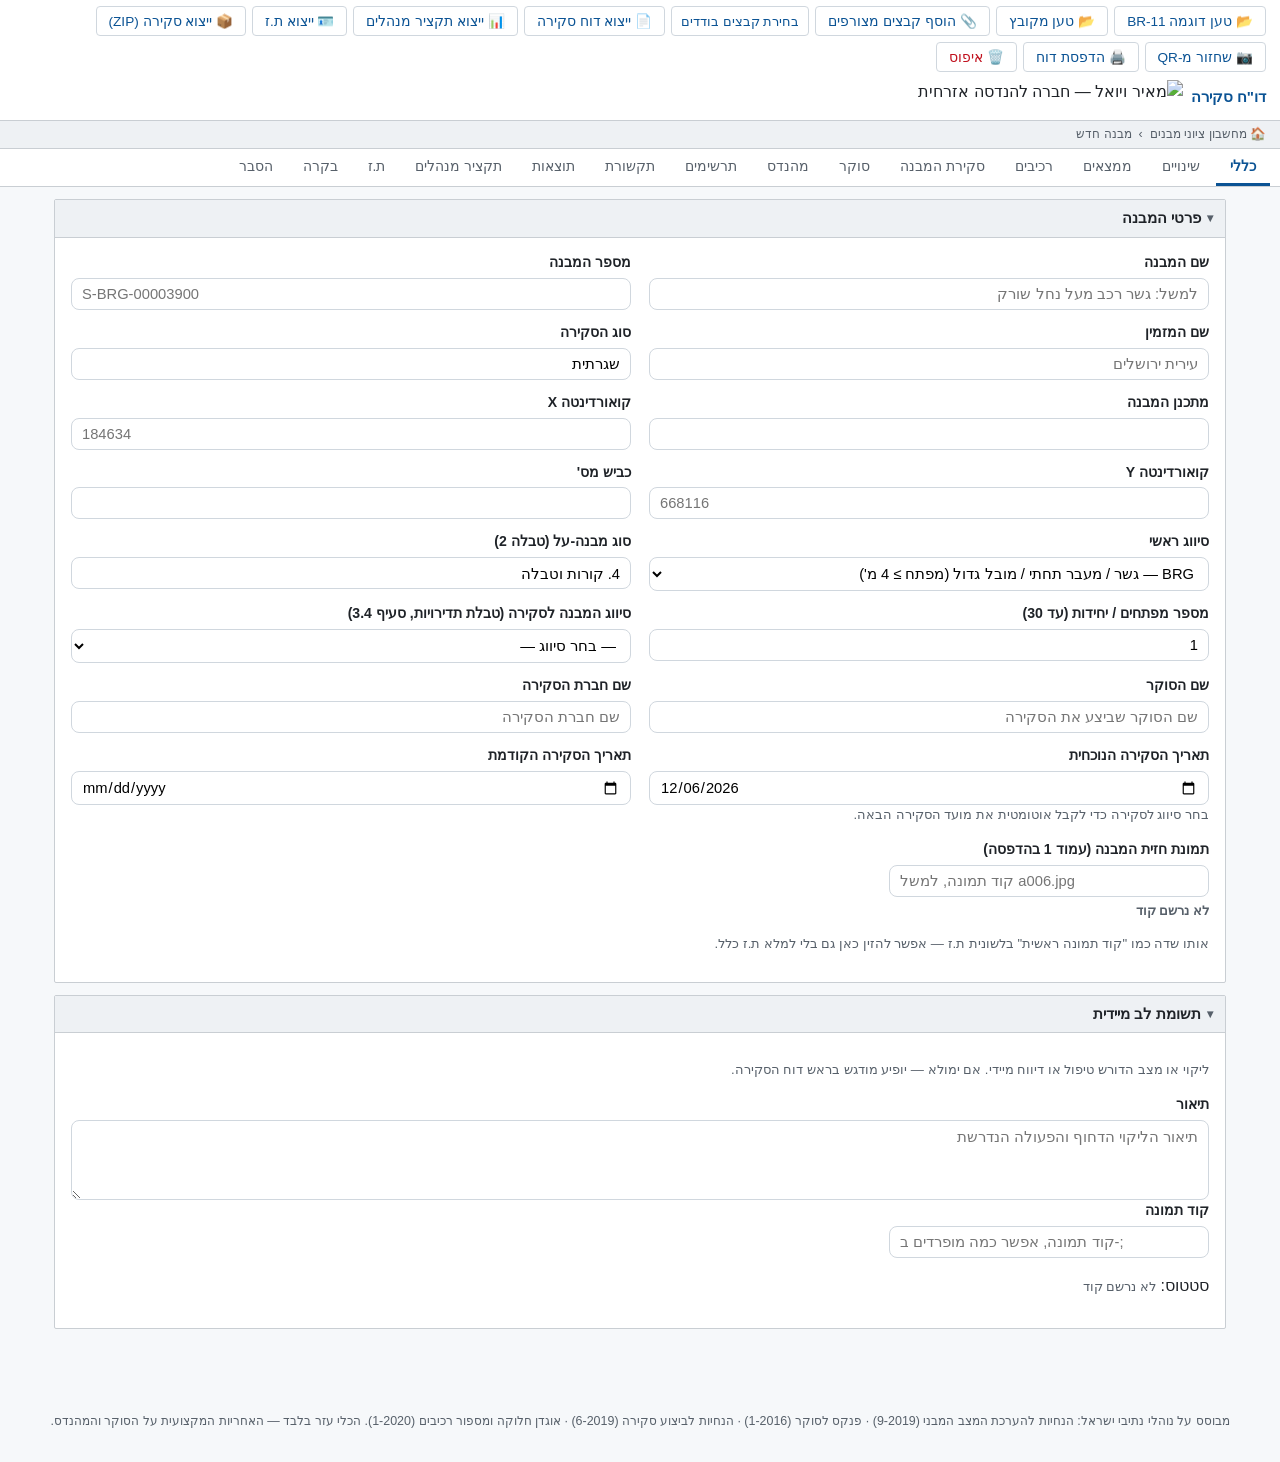
==== commit 8dec0e5a: "fix: survey-list overflow + feat: general-tab main photo, DWG in ZIP (v1.16.1-1.18.0) תיקון: רשימת ה" ====
--- a/index.html
+++ b/index.html
@@ -15,8 +15,8 @@
   <div class="toolbar-bar">
     <div class="toolbar-actions">
       <button id="btn-example" class="btn">📂 טען דוגמה BR-11</button>
-      <button id="btn-load-file" class="btn" title="טעינת סקירה מקובץ JSON (קובץ הטעינה מתוך ה-ZIP)">📂 טען מקובץ</button>
-      <input type="file" id="load-file-input" hidden accept=".json,application/json">
+      <button id="btn-load-file" class="btn" title="טעינת סקירה מקובץ ה-ZIP המלא (כולל תמונות) או מקובץ הטעינה JSON שבתוכו (טקסט בלבד)">📂 טען מקובץ</button>
+      <input type="file" id="load-file-input" hidden accept=".zip,.json,application/zip,application/json">
       <button id="btn-attach" class="btn" title="שליפת קבצי תמונות/סקיצות מתיקיית הגשר, לפי הקוד שנרשם בכל שורה">📎 הוסף קבצים מצורפים</button>
       <button id="btn-attach-files" class="btn btn-sm" title="גיבוי לדפדפנים שלא תומכים בבחירת תיקייה שלמה">בחירת קבצים בודדים</button>
       <input type="file" id="attach-dir-input" webkitdirectory multiple hidden>
@@ -142,6 +142,11 @@
       <div id="insp-result" class="hint"></div>
       <div id="span-dims"></div>
       <p class="hint" id="span-rule-hint"></p>
+      <label style="max-width:320px">תמונת חזית המבנה (עמוד 1 בהדפסה)
+        <input type="text" id="general-main-photo" data-action="idcard-photo" placeholder="קוד תמונה, למשל a006.jpg" dir="ltr">
+        <span class="hint" id="general-main-photo-status"></span>
+      </label>
+      <p class="hint">אותו שדה כמו "קוד תמונה ראשית" בלשונית ת.ז — אפשר להזין כאן גם בלי למלא ת.ז כלל.</p>
     </div>
   </details>
 
@@ -232,8 +237,9 @@
         <input type="file" id="drawings-file-input" accept=".dwg" hidden>
         <span id="drawings-file-status"></span>
       </div>
-      <p class="hint">קובץ ה-DWG עצמו אינו נכלל בדוח המודפס (פורמט CAD, לא ניתן להטמעה כתמונה) — הבחירה כאן
-        רק מסמנת שהוא הוכן, ויש להעלותו בנפרד למערכת המתאימה. שורות הסקיצות שלהלן נפרדות ממנו — כל שורה מקשרת
+      <p class="hint">קובץ ה-DWG עצמו לא מופיע בתוך הדוח המודפס (פורמט CAD, לא ניתן להטמעה כתמונה) — אבל
+        אם נבחר כאן דרך "בחר קובץ DWG" (לא רק הוקלד שמו), הוא מצורף בפועל בתוך <strong>📦 ייצוא סקירה (ZIP)</strong>,
+        כך שהוא מגיע יחד עם הדוח בקובץ אחד. שורות הסקיצות שלהלן נפרדות ממנו — כל שורה מקשרת
         קוד סקיצה (מתיקיית "סקיצות") לכותרת שתופיע מעליה בנספח התרשימים בדוח, למשל 001 → תנוחה.</p>
       <div id="sketches"></div>
     </div>
@@ -270,8 +276,10 @@
     <div class="panel-body">
       <p class="hint">שדות מסומנים "נמשך אוטומטית" מוצגים לקריאה בלבד ונלקחים מלשוניות אחרות — אין להזין אותם כאן.</p>
       <label style="max-width:320px">קוד תמונה ראשית (לעמוד 1 בהדפסה)
-        <input type="text" id="idcard-photo" data-action="idcard-photo" placeholder="תמונת חזית המבנה">
+        <input type="text" id="idcard-photo" data-action="idcard-photo" placeholder="תמונת חזית המבנה" dir="ltr">
+        <span class="hint" id="idcard-photo-status"></span>
       </label>
+      <p class="hint">אותו שדה כמו "תמונת חזית המבנה" בלשונית כללי.</p>
       <div id="idcard-tabs" class="tabs"></div>
       <div id="idcard-fields"></div>
     </div>
@@ -382,9 +390,10 @@
         <li><strong>📄 ייצוא דוח סקירה</strong> — הדוח הרשמי (A4 לרוחב), כולל נספחי תמונות, תרשימים וקוד שחזור.</li>
         <li><strong>📊 ייצוא תקציר מנהלים</strong> — מסמך נפרד עם מדי המצב.</li>
         <li><strong>🪪 ייצוא ת.ז</strong> — תעודת הזהות של המבנה.</li>
-        <li><strong>📦 ייצוא סקירה (ZIP)</strong> — קובץ אחד שמכיל גם את דוח הסקירה (PDF) וגם <strong>קובץ טעינה</strong>
-          (JSON) של כל הנתונים שהוזנו. שולחים את קובץ ה-ZIP למישהו (במייל, בוואטסאפ, בענן) — הוא מקבל גם את
-          הדוח לקריאה וגם אפשרות לטעון את הסקירה עצמה למערכת ולהמשיך לערוך אותה.</li>
+        <li><strong>📦 ייצוא סקירה (ZIP)</strong> — קובץ אחד שמכיל גם את דוח הסקירה (PDF), גם <strong>קובץ טעינה</strong>
+          (JSON) של כל הנתונים שהוזנו, גם כל התמונות, וגם קובץ התרשימים (DWG) אם נבחר דרך הכפתור. שולחים את
+          קובץ ה-ZIP למישהו (במייל, בוואטסאפ, בענן) — הוא מקבל את הדוח לקריאה, את השרטוט, וגם אפשרות לטעון
+          את הסקירה עצמה למערכת ולהמשיך לערוך אותה.</li>
       </ul>
       <p class="hint">כדאי לצרף את התמונות <em>לפני</em> הייצוא — אחרת נספח התמונות ייצא ריק.</p>
 
@@ -406,9 +415,13 @@
         <li>הנתונים נשמרים <strong>אוטומטית בדפדפן</strong> אחרי כל שינוי, וממתינים גם אחרי סגירת הדף.</li>
         <li>השמירה היא <strong>למחשב ולדפדפן הזה בלבד</strong> — לא לענן ולא משותפת בין מכשירים.</li>
         <li><strong>🗑️ איפוס</strong> מוחק את כל הנתונים ומנתק את הקבצים המצורפים. אין ביטול — מומלץ לייצא דוח קודם.</li>
-        <li>שני גיבויים בטוחים: <strong>הדוח המודפס עצמו</strong> (קוד השחזור שבסופו מאפשר לטעון הכל מחדש), או
-          קובץ הטעינה שבתוך <strong>📦 ייצוא סקירה (ZIP)</strong> — נטען בחזרה עם <strong>📂 טען מקובץ</strong>
-          בסרגל העליון. שני האמצעים נושאים את כל הנתונים <em>חוץ מהתמונות</em>, שיש לצרף מחדש בכל פעם.</li>
+        <li><strong>הגיבוי המלא: קובץ ה-ZIP</strong> מ-<strong>📦 ייצוא סקירה (ZIP)</strong>. הוא מכיל את הדוח
+          (PDF), את קובץ הטעינה (JSON), <em>את כל התמונות</em>, ואת קובץ התרשימים (DWG) אם נבחר דרך הכפתור.
+          טעינה שלו בחזרה עם
+          <strong>📂 טען מקובץ</strong> משחזרת את הסקירה במלואה — כולל התמונות — כך שאפשר לתקן פרט
+          קטן ולהפיק את הדוח מחדש בלי לצרף שוב את התיקייה.</li>
+        <li>גיבויים חלקיים (טקסט בלבד, <em>ללא תמונות</em>): קובץ הטעינה JSON שבתוך ה-ZIP בנפרד, או
+          קוד השחזור (QR) שבסוף הדוח המודפס.</li>
       </ul>
 
     </div>
--- a/style.css
+++ b/style.css
@@ -125,7 +125,7 @@
 }
 .add-comp-span-field select { font-weight: 400; min-width: 110px; }
 
-/* --- רשימה פתוחה לרכיבים ("פירוט הרכיבים" / "סקירת המבנה") — כרטיס לכל רכיב --- */
+/* --- רשימה פתוחה לרכיבים ("פירוט הרכיבים") — כרטיס לכל רכיב --- */
 .comp {
   border: 1px solid var(--grid-border); border-radius: 6px;
   padding: 10px 14px; margin-bottom: 12px;
@@ -135,6 +135,45 @@
 
 .comp-summary-table td { vertical-align: middle; }
 .comp-summary-table .combo { min-width: 260px; }
+
+/* --- "סקירת המבנה": master-detail — רשימת כל הרכיבים מימין, טבלת הפגמים
+   של הרכיב הנבחר בלבד משמאלה. אותו דפוס שהיה קיים ללשונית "רכיבים" עצמה
+   לפני שפוצלה לרשימה פתוחה, כאן נשאר כי בעבודת פגמים רוצים רכיב אחד בכל
+   פעם ולא את כל הגשר גלוי בבת אחת --- */
+.survey-split { display: flex; flex-direction: row-reverse; gap: 12px; align-items: flex-start; }
+@media (max-width: 860px) { .survey-split { flex-direction: column; } }
+
+.survey-master {
+  flex: 0 0 300px; max-width: 300px; max-height: 640px;
+  /* overflow: hidden auto — לא רק overflow-y. בלי חסימת ציר X, כל תוכן שיוצא
+     רחב מ-300px (תווית ארוכה, גופן אחר, זום דפדפן) לא נחסם בגבול התיבה
+     וממשיך לצייר ימינה, מעל התוכן שבצד ה"פירוט" — בדיוק התקלה שדווחה */
+  overflow: hidden auto;
+  border: 1px solid var(--grid-border); border-radius: 2px;
+}
+@media (max-width: 860px) { .survey-master { flex-basis: auto; max-width: none; max-height: 320px; } }
+.survey-master-group {
+  padding: 6px 10px; font-weight: 700; font-size: .8rem;
+  background: var(--panel-header-bg); border-bottom: 1px solid var(--grid-border);
+}
+.survey-master-row {
+  display: flex; align-items: center; gap: 6px; padding: 6px 10px;
+  font-size: .82rem; border: none; border-bottom: 1px solid var(--grid-border);
+  cursor: pointer; background: #fff; width: 100%; max-width: 100%; box-sizing: border-box;
+  overflow: hidden; text-align: start; font-family: inherit; color: inherit;
+}
+.survey-master-row:focus-visible { outline: 2px solid var(--primary); outline-offset: -2px; }
+.survey-master-row:hover { background: var(--primary-light); }
+.survey-master-row.active { background: var(--select-bg); border-inline-start: 3px solid var(--select-border); }
+.survey-master-row.not-surveyed { opacity: .55; }
+/* min-width:0 הוא הכרחי, לא קוסמטי — ילד flex לא מתכווץ מתחת לרוחב התוכן
+   הפנימי שלו בלי זה, ואז text-overflow:ellipsis לא נכנס לפעולה בכלל */
+.survey-master-row .cm-name { flex: 1; min-width: 0; overflow: hidden; text-overflow: ellipsis; white-space: nowrap; }
+.survey-master-row .badge { flex: 0 0 auto; }
+.survey-master-empty { padding: 16px 10px; color: #57606a; font-size: .85rem; text-align: center; }
+
+.survey-detail { flex: 1 1 auto; min-width: 0; }
+.survey-detail-empty { color: #57606a; font-size: .9rem; text-align: center; padding: 30px 10px; border: 1px solid var(--grid-border); border-radius: 2px; }
 
 /* קומבו עם סינון בהקלדה */
 .combo { position: relative; display: block; }
@@ -271,26 +310,46 @@
 /* דוח סקירה PDF — פורמט רשמי, A4 לרוחב, עמוד = div נפרד (לא קנבס ארוך שנחתך),
    כך שכותרת המבנה ומספור העמוד חוזרים אמיתית על כל עמוד. */
 #gov-report { position: absolute; top: 0; left: -20000px; }
+/* עיצוב מותאם ל"Bridge Inspections.pdf" (הדוח הרשמי של נתיבי ישראל) —
+   Arial בלבד, גופן בסיס 10pt (=13.3px ב-96dpi), גבולות שחר דקים, ובלי
+   הדגשה/רקע אפור על תוויות שבמסמך המקור מוצגות כטקסט רגיל לבן */
 .gov-page {
   width: 1122px; height: 794px; background: #fff; overflow: hidden;
   padding: 14px; box-sizing: border-box; direction: rtl;
-  font-family: "Segoe UI", Arial, "Noto Sans Hebrew", sans-serif; color: var(--text);
-  font-size: 11px; display: flex; flex-direction: column;
-}
-.gov-head { width: 100%; border-collapse: collapse; margin-bottom: 6px; font-size: 10px; flex: 0 0 auto; }
-.gov-head td { border: 1px solid #999; padding: 3px 6px; }
-.gov-head-label { background: #f0f0f0; font-weight: 700; white-space: nowrap; width: 90px; }
-.gov-head-pageno { white-space: nowrap; text-align: left; font-weight: 700; }
-
-.gov-section-title { background: #d9d9d9; font-weight: 700; padding: 4px 8px; margin-bottom: 4px; flex: 0 0 auto; }
-
-.gov-table, .gov-kv { width: 100%; border-collapse: collapse; font-size: 10.5px; flex: 0 0 auto; }
-.gov-table th, .gov-table td, .gov-kv th, .gov-kv td { border: 1px solid #999; padding: 3px 6px; text-align: right; vertical-align: top; }
-.gov-table th { background: #f0f0f0; }
-.gov-kv th { background: #f0f0f0; width: 160px; font-weight: 700; }
+  font-family: Arial, "Segoe UI", "Noto Sans Hebrew", sans-serif; color: #000;
+  font-size: 13.3px; display: flex; flex-direction: column;
+}
+/* "דו"ח סקירה" — כותרת עליונה שמופיעה רק בעמוד הראשון, מעל הטבלה החוזרת */
+.gov-report-title { font-weight: 700; text-align: center; margin-bottom: 4px; flex: 0 0 auto; }
+
+.gov-head { width: 100%; border-collapse: collapse; margin-bottom: 6px; flex: 0 0 auto; }
+.gov-head td { border: 1px solid #000; padding: 3px 6px; }
+.gov-head-label { white-space: nowrap; width: 90px; }
+.gov-head-pageno { white-space: nowrap; text-align: left; }
+
+.gov-section-title { background: #ccc; font-weight: 700; padding: 4px 8px; margin-bottom: 4px; flex: 0 0 auto; }
+
+.gov-table, .gov-kv { width: 100%; border-collapse: collapse; flex: 0 0 auto; }
+.gov-table th, .gov-table td, .gov-kv th, .gov-kv td { border: 1px solid #000; padding: 3px 6px; text-align: right; vertical-align: top; }
+.gov-table th { font-weight: 700; }
+/* שורה אחת לכל שדה (כמו במקור) — עמודת התווית ברוחב קבוע, הערך תופס את השאר */
+.gov-kv th { font-weight: 400; width: 230px; white-space: nowrap; }
+.gov-kv-cpi { font-weight: 700; }
+/* flex:0 0 auto + align-items:flex-start — קריטי: בלעדיהם המעטפת יורשת
+   flex:1 1 auto מהעמוד (טור אנכי) ונמתחת לכל הגובה הפנוי, ואיתה כל שורות
+   ה-kv נמתחות איתה (כל שורה גדלה כדי למלא את השטח) — בדיוק זה מה שקרה כאן
+   וגרם לשורות ענקיות במקום השורות הצפופות שבמקור */
+.gov-general-wrap { display: flex; gap: 8px; align-items: flex-start; flex: 0 0 auto; }
+.gov-general-wrap .gov-kv { flex: 1 1 auto; }
+.gov-general-photo {
+  flex: 0 0 260px; height: 320px; border: 1px solid #000; display: flex;
+  align-items: center; justify-content: center; overflow: hidden;
+}
+.gov-general-photo img { width: 100%; height: 100%; object-fit: contain; }
+.gov-legend { font-size: 10.7px; margin-top: 4px; flex: 0 0 auto; }
 .gov-empty { text-align: center; color: #666; }
 .gov-notes td:first-child { width: 40px; text-align: center; }
-.gov-summary-line { margin-top: 8px; font-size: 11px; flex: 0 0 auto; }
+.gov-summary-line { margin-top: 8px; flex: 0 0 auto; }
 
 /* ת.ז PDF — A4 לאורך, אותו מנגנון עמוד-לעמוד ואותן מחלקות טבלה (gov-table
    וכו') כמו "דוח סקירה", רק כותרת פשוטה יותר (בלי טבלת שם-מבנה/סוקר). */
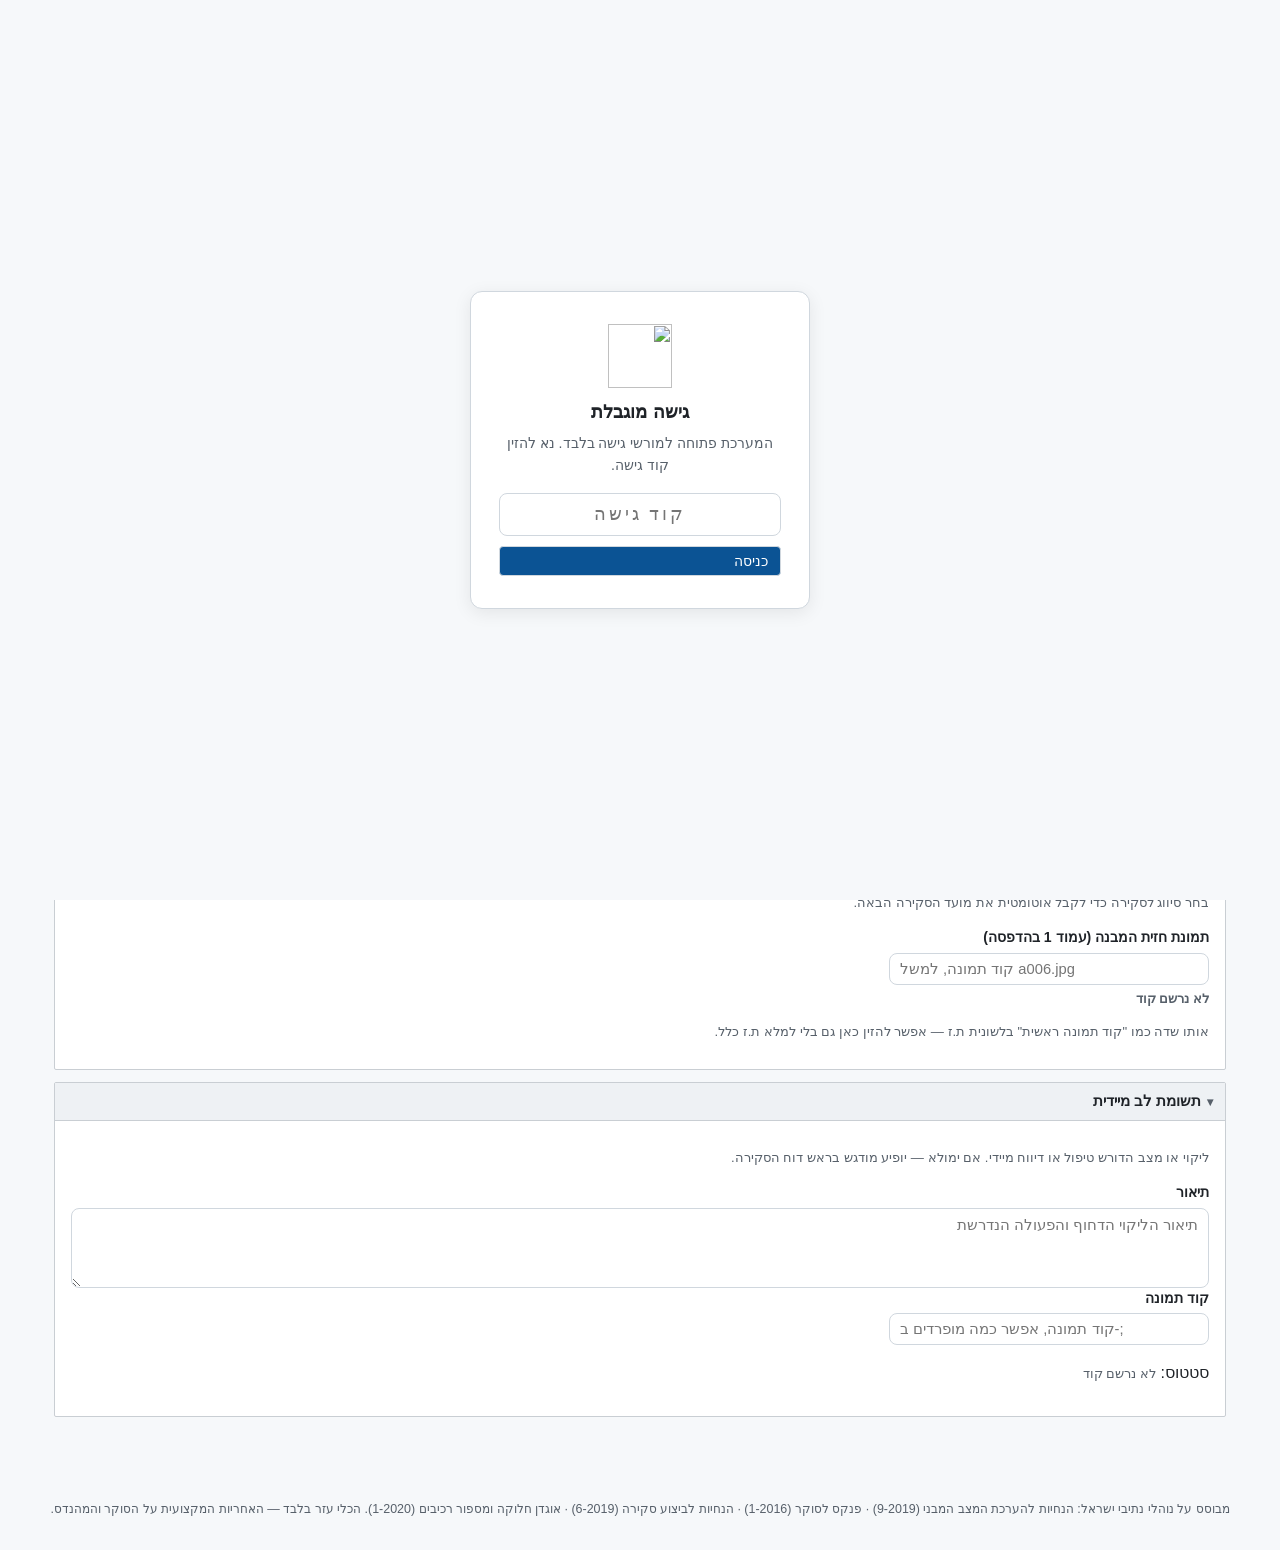
==== commit fa5af1f9: "feat: page-1 logos, defect guidance in summary, single-page QR, calc export, access gate (v1.20.0) A" ====
--- a/index.html
+++ b/index.html
@@ -8,6 +8,55 @@
 <link rel="icon" href="logo.jpeg" type="image/jpeg">
 </head>
 <body>
+
+<!-- מסך נעילה — לא הגנה אמיתית (הקוד/ה-hash גלויים בקוד המקור לכל מי
+     שיפתח "הצג מקור"), אלא עוצר גולש מזדמן/רובוט חיפוש בלבד. הקוד נבדק
+     מול SHA-256 כדי שלפחות הספרות עצמן לא יופיעו כטקסט גלוי בקובץ.
+     נטען לפני שאר האפליקציה וחוסם ויזואלית עד להזנת קוד נכון; לאחר מכן
+     נזכר בדפדפן (localStorage) כדי לא לבקש שוב בכל ביקור. -->
+<div id="access-gate" class="access-gate">
+  <div class="access-gate-box">
+    <img src="logo.jpeg" alt="" class="access-gate-logo">
+    <h2>גישה מוגבלת</h2>
+    <p>המערכת פתוחה למורשי גישה בלבד. נא להזין קוד גישה.</p>
+    <form id="access-gate-form" autocomplete="off">
+      <input type="password" inputmode="numeric" id="access-gate-input" maxlength="12"
+        placeholder="קוד גישה" autocomplete="off" dir="ltr">
+      <button type="submit" class="btn btn-primary">כניסה</button>
+    </form>
+    <p id="access-gate-error" class="access-gate-error" hidden>קוד שגוי — נסו שוב.</p>
+  </div>
+</div>
+<script>
+(function () {
+  var KEY = "access-gate-unlocked-v1";
+  var CODE_HASH = "e45093a9403e5d9f2af14ea19d613108b8c8e2d084b30ee740ea8015ddb0da97"; // SHA-256
+  var gate = document.getElementById("access-gate");
+  if (localStorage.getItem(KEY) === "1") {
+    gate.hidden = true;
+    return;
+  }
+  async function sha256Hex(text) {
+    var data = new TextEncoder().encode(text);
+    var digest = await crypto.subtle.digest("SHA-256", data);
+    return [...new Uint8Array(digest)].map(function (b) { return b.toString(16).padStart(2, "0"); }).join("");
+  }
+  document.getElementById("access-gate-form").addEventListener("submit", async function (e) {
+    e.preventDefault();
+    var input = document.getElementById("access-gate-input");
+    var errorEl = document.getElementById("access-gate-error");
+    var hash = await sha256Hex(input.value.trim());
+    if (hash === CODE_HASH) {
+      localStorage.setItem(KEY, "1");
+      gate.hidden = true;
+    } else {
+      errorEl.hidden = false;
+      input.value = "";
+      input.focus();
+    }
+  });
+})();
+</script>
 
 <!-- שלושת הפסים בקונטיינר סטיקי אחד — כך הם לא מתחבאים זה מתחת לזה
      כשסרגל הכלים נשבר לכמה שורות ברוחב צר (היסטים קבועים היו שבירים) -->
@@ -24,6 +73,7 @@
       <button id="btn-pdf-report" class="btn">📄 ייצוא דוח סקירה</button>
       <button id="btn-pdf-summary" class="btn">📊 ייצוא תקציר מנהלים</button>
       <button id="btn-pdf-idcard" class="btn">🪪 ייצוא ת.ז</button>
+      <button id="btn-pdf-calc" class="btn" title="פירוט מלא של כל הנוסחאות וההצבות שקבעו את הציון, כמו בלשונית 'בקרה'">🧮 ייצוא חישוב ציון</button>
       <button id="btn-pdf-zip" class="btn" title="קובץ ZIP אחד עם דוח הסקירה (PDF) וקובץ טעינה (JSON) — להעברה, שיתוף או גיבוי">📦 ייצוא סקירה (ZIP)</button>
       <button id="btn-scan-qr" class="btn" title="שחזור נתונים מקוד QR שהודפס בדוח קודם — לא כולל תמונות">📷 שחזור מ-QR</button>
       <button id="btn-print" class="btn">🖨️ הדפסת דוח</button>
@@ -96,6 +146,14 @@
         <label>שם המזמין
           <input type="text" id="st-client" placeholder="עירית ירושלים">
         </label>
+        <label>לוגו מזמין העבודה (יודפס בפינת עמוד 1 בדוח)
+          <span class="add-row" style="margin:0">
+            <button type="button" class="btn btn-sm" id="btn-client-logo">📎 בחר קובץ לוגו</button>
+            <button type="button" class="btn btn-sm btn-danger" id="btn-client-logo-remove" hidden>✕ הסר</button>
+          </span>
+          <input type="file" id="client-logo-input" accept="image/*" hidden>
+          <span class="hint" id="client-logo-status">לא נבחר לוגו — בדוח תודפס רק פינת הלוגו שלנו</span>
+        </label>
         <label>סוג הסקירה
           <input type="text" id="st-survey-type">
         </label>
@@ -437,6 +495,7 @@
 
 <script src="data.js"></script>
 <script src="defects.js"></script>
+<script src="defect_guidance.js"></script>
 <script src="example_br11.js"></script>
 <script src="calc.js"></script>
 <script src="combobox.js"></script>
--- a/style.css
+++ b/style.css
@@ -11,6 +11,27 @@
 #qr-video { width: 100%; border-radius: 6px; background: #000; max-height: 320px; object-fit: cover; display: block; }
 /* label { display:flex } דורס את ברירת המחדל של הדפדפן ל-[hidden] — חובה לאכוף */
 [hidden] { display: none !important; }
+
+/* מסך נעילה — מעל הכל, כולל סרגל הכלים הדביק (z-index:20) */
+.access-gate {
+  position: fixed; inset: 0; background: var(--bg, #f6f8fa);
+  display: flex; align-items: center; justify-content: center; z-index: 100;
+  direction: rtl; font-family: "Segoe UI", Arial, "Noto Sans Hebrew", sans-serif;
+}
+.access-gate-box {
+  background: #fff; border: 1px solid var(--border, #d0d7de); border-radius: 12px;
+  padding: 32px 28px; max-width: 340px; width: 92%; text-align: center;
+  box-shadow: 0 4px 18px rgba(0,0,0,.08);
+}
+.access-gate-logo { width: 64px; height: 64px; object-fit: contain; margin-bottom: 10px; }
+.access-gate-box h2 { margin: 0 0 6px; font-size: 1.15rem; }
+.access-gate-box p { margin: 0 0 16px; color: #57606a; font-size: .88rem; }
+.access-gate-box form { display: flex; flex-direction: column; gap: 10px; }
+.access-gate-box input {
+  text-align: center; letter-spacing: 3px; font-size: 1.1rem;
+  padding: 10px; border: 1px solid var(--border, #d0d7de); border-radius: 8px;
+}
+.access-gate-error { color: var(--danger, #c1121f); font-size: .85rem; margin: 12px 0 0; }
 :root {
   --primary: #0b5394; --primary-light: #e8f0fa;
   --border: #d0d7de; --bg: #f6f8fa; --text: #1f2328;
@@ -87,6 +108,12 @@
 
 .grid-2 { display: grid; grid-template-columns: 1fr 1fr; gap: 12px 18px; }
 @media (max-width: 640px) { .grid-2 { grid-template-columns: 1fr; } }
+/* min-width:0 על ילדי הגריד — בלעדיו רצועת גריד (1fr) לא מתכווצת מתחת לרוחב
+   התוכן הפנימי (ברירת המחדל היא minmax(auto,1fr), לא minmax(0,1fr)). שדה
+   כמו <select> עם טקסט אופציות ארוך "דורש" רצועה רחבה יותר, וה-max-width:100%
+   שכבר יש על ה-select לא עוזר — הוא מגביל רק בתוך הרצועה שכבר התרחבה,
+   אחרי שהיא כבר דחפה את שאר הפריסה (כאן: מעבר לגבול הטבלה שמסביב) */
+.grid-2 > * { min-width: 0; }
 
 label { display: flex; flex-direction: column; gap: 4px; font-size: .88rem; font-weight: 600; }
 input, select, textarea {
@@ -217,6 +244,13 @@
 .findings-table th:nth-child(4), .findings-table td:nth-child(4) { width: 34px; }
 .findings-table input[data-action="finding-desc"] { width: 100%; }
 .findings-table input[data-action="finding-photo"] { width: 100%; }
+.serial-insert-btn {
+  width: 100%; border: none; background: transparent; color: inherit;
+  font: inherit; font-weight: 600; cursor: pointer; padding: 2px; border-radius: 3px;
+}
+.serial-insert-btn:hover, .serial-insert-btn:focus-visible {
+  background: var(--primary-light); color: var(--primary); outline: none;
+}
 
 /* טבלת הערות הסוקר: עמודה 1 צרה לרוחב "מס"ד", עמודת ההערה (2) לוקחת את השאר */
 .surveyor-notes-table { table-layout: fixed; }
@@ -225,10 +259,26 @@
 .surveyor-notes-table input[data-action="note-text"] { width: 100%; }
 .sub-actions { white-space: nowrap; }
 
-/* לשונית "סקירת המבנה": טבלה אחת למפתח — עמודת "רכיב" ב-rowspan מקבצת את
-   שורות הרכיב יחד במקום כרטיס/כותרת נפרדים, כדי לצמצם גלילה */
+/* לשונית "סקירת המבנה": טבלה אחת לרכיב — עמודת "רכיב" ב-rowspan מקבצת את
+   שורות הרכיב יחד במקום כרטיס/כותרת נפרדים, כדי לצמצם גלילה.
+   table-layout:fixed + רוחבים מפורשים על שורת הכותרת — קריטי: בלעדיהם
+   table-layout:auto (ברירת המחדל) מתייחס ל-width:100% כמינימום בלבד, ותא
+   ה-colspan שמכיל את טופס הוספת הפגם (שדות רחבים, קומבו לחיפוש) "מדרוש"
+   יותר רוחב ומרחיב את הטבלה כולה מעבר לגבול .survey-detail — ב-RTL זה
+   יוצא שמאלה, ישר לתוך רשימת הרכיבים שלצד הטבלה (התקלה שדווחה). */
+.survey-table { table-layout: fixed; }
+.survey-col-name { width: 18%; }
+.survey-col-defect { width: 27%; }
+.survey-col-sub { width: 6%; }
+.survey-col-s, .survey-col-ex { width: 4%; }
+.survey-col-notes { width: 12%; }
+.survey-col-photo { width: 11%; }
+.survey-col-status { width: 9%; }
+.survey-col-actions { width: 9%; }
 .survey-table td[rowspan] { vertical-align: top; }
-.comp-name-cell { min-width: 170px; }
+/* בלי min-width — table-layout:fixed כבר קובע 18% (survey-col-name); עם
+   min-width קבוע יש סיכון שיתנגש בעמודה הצרה ויחזיר את אותה בעיית הרחבה */
+.comp-name-cell { overflow-wrap: break-word; }
 .comp-name-cell-inner { display: flex; flex-direction: column; align-items: flex-start; gap: 4px; }
 .comp-name-cell-inner .comp-title { font-weight: 700; }
 .survey-table tr.not-surveyed > td { opacity: .55; }
@@ -283,6 +333,9 @@
 .summary-block th, .summary-block td { border: 1px solid var(--border); padding: 5px 9px; text-align: right; }
 .summary-block th { background: var(--bg); }
 .summary-name { font-size: 1.15rem; font-weight: 800; margin: 4px 0; }
+.defect-narrative { margin: 6px 0 0; }
+.defect-narrative p { line-height: 1.6; margin: 0 0 8px; text-align: justify; }
+.defect-note-quote { font-style: italic; color: #444; border-inline-start: 3px solid var(--border); padding-inline-start: 8px; }
 
 /* מדי מהירות — טבלה 15 */
 .gauges { display: flex; gap: 24px; flex-wrap: wrap; justify-content: center; }
@@ -306,6 +359,17 @@
 }
 #pdf-summary h1 { font-size: 1.4rem; color: var(--primary); margin: 0 0 4px; }
 #pdf-summary .pdf-sub { margin: 0 0 14px; color: #57606a; font-size: .9rem; }
+
+/* ייצוא "חישוב ציון" PDF — קונטיינר מחוץ למסך ברוחב A4 לרוחב (טבלאות
+   הבקרה רחבות, 9 עמודות — צריכות יותר רוחב מהתקציר) */
+#pdf-calc {
+  position: absolute; top: 0; left: -20000px; width: 1122px;
+  background: #fff; padding: 24px 32px; direction: rtl;
+  font-family: "Segoe UI", Arial, "Noto Sans Hebrew", sans-serif; color: var(--text);
+}
+#pdf-calc h1 { font-size: 1.4rem; color: var(--primary); margin: 0 0 4px; }
+#pdf-calc .pdf-sub { margin: 0 0 14px; color: #57606a; font-size: .9rem; }
+#pdf-calc h3 { color: var(--primary); font-size: 1rem; margin: 18px 0 6px; }
 
 /* דוח סקירה PDF — פורמט רשמי, A4 לרוחב, עמוד = div נפרד (לא קנבס ארוך שנחתך),
    כך שכותרת המבנה ומספור העמוד חוזרים אמיתית על כל עמוד. */
@@ -320,7 +384,11 @@
   font-size: 13.3px; display: flex; flex-direction: column;
 }
 /* "דו"ח סקירה" — כותרת עליונה שמופיעה רק בעמוד הראשון, מעל הטבלה החוזרת */
-.gov-report-title { font-weight: 700; text-align: center; margin-bottom: 4px; flex: 0 0 auto; }
+.gov-report-title { font-weight: 700; text-align: center; }
+.gov-title-row { display: flex; align-items: center; margin-bottom: 4px; flex: 0 0 auto; }
+.gov-title-row .gov-report-title { flex: 1 1 auto; min-width: 0; }
+.gov-logo-box { flex: 0 0 90px; width: 90px; height: 40px; display: flex; align-items: center; justify-content: center; }
+.gov-logo-box img { max-width: 100%; max-height: 100%; object-fit: contain; display: block; }
 
 .gov-head { width: 100%; border-collapse: collapse; margin-bottom: 6px; flex: 0 0 auto; }
 .gov-head td { border: 1px solid #000; padding: 3px 6px; }
@@ -379,11 +447,18 @@
 .gov-attention-text { font-size: 11px; white-space: pre-wrap; }
 .gov-attention-codes { font-size: 10px; margin-top: 4px; }
 
-/* נספח קודי השחזור — שני קודים לעמוד, גדולים ככל שהעמוד מרשה.
-   image-rendering:pixelated שומר על קצוות מודול חדים בהגדלה, מה שמשפר
-   משמעותית את אמינות הסריקה מדף מודפס. */
-.gov-qr-grid { display: grid; grid-template-columns: 1fr 1fr; gap: 12px; flex: 1 1 auto; min-height: 0; }
-.gov-qr-cell { display: flex; flex-direction: column; min-height: 0; }
+/* נספח קודי השחזור — כל הקודים בעמוד אחד; מספר העמודות ברשת נקבע דינמית
+   לפי כמות הקודים בפועל (ר' buildQrAppendixPages), כדי שהם יישארו גדולים
+   ככל שהעמוד מרשה. image-rendering:pixelated שומר על קצוות מודול חדים
+   בהגדלה, מה שמשפר משמעותית את אמינות הסריקה מדף מודפס. */
+.gov-qr-grid { display: grid; gap: 14px; flex: 1 1 auto; min-height: 0; }
+.gov-qr-cell {
+  display: flex; flex-direction: column; min-height: 0;
+  border: 1px solid #999; border-radius: 4px; padding: 8px; background: #fafafa;
+}
+.gov-qr-caption { text-align: center; flex: 0 0 auto; margin-bottom: 6px; }
+.gov-qr-caption strong { display: block; font-size: 11px; }
+.gov-qr-caption span { display: block; font-size: 9.5px; color: #57606a; margin-top: 1px; }
 .gov-qr-img { flex: 1 1 auto; min-height: 0; width: 100%; object-fit: contain; image-rendering: pixelated; }
 .gov-qr-hint { font-size: 10px; margin: 0 0 6px; flex: 0 0 auto; }
 
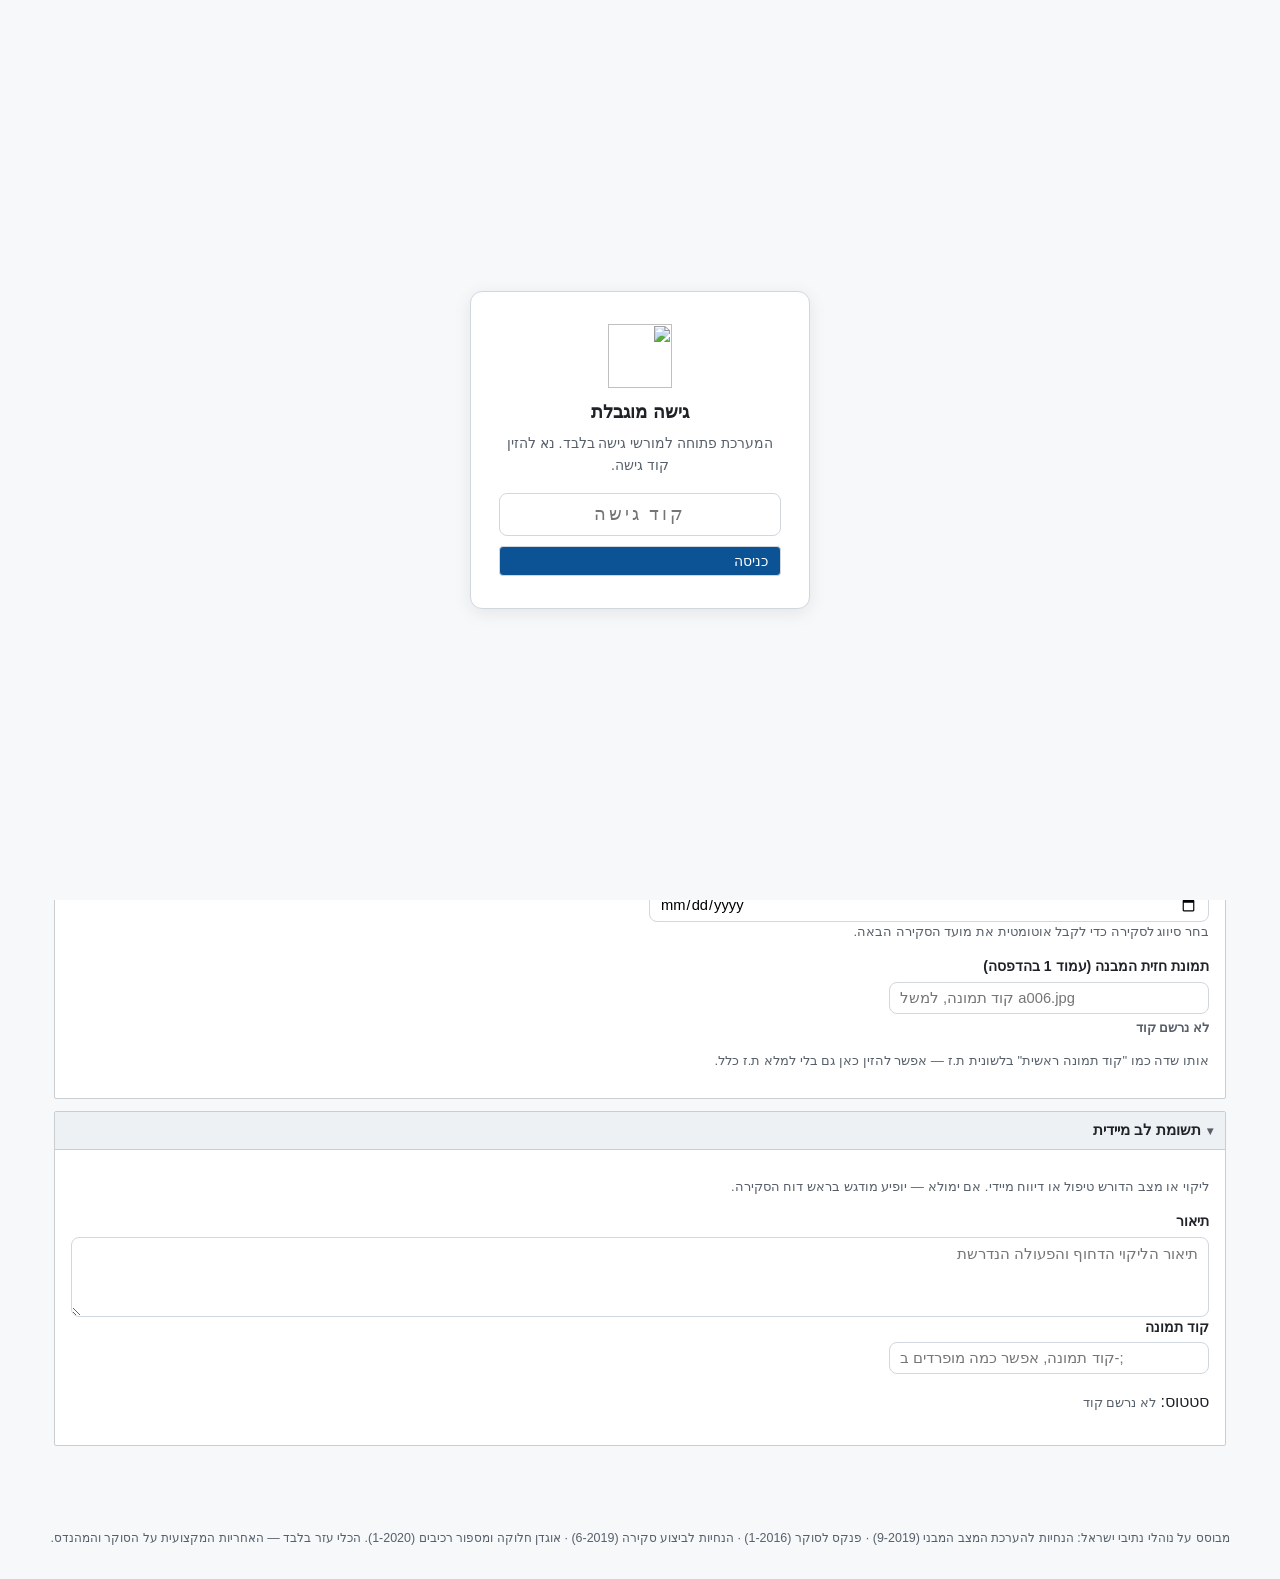
==== commit 4bbc9c3d: "feat: draft watermark option for report export; remove auto content from surveyor notes (v1.21.0) Co" ====
--- a/index.html
+++ b/index.html
@@ -70,6 +70,9 @@
       <button id="btn-attach-files" class="btn btn-sm" title="גיבוי לדפדפנים שלא תומכים בבחירת תיקייה שלמה">בחירת קבצים בודדים</button>
       <input type="file" id="attach-dir-input" webkitdirectory multiple hidden>
       <input type="file" id="attach-files-input" multiple hidden accept="image/*">
+      <label class="toolbar-checkbox" title="מוסיף סימן מים 'טיוטה להגשה' לכל עמודי דוח הסקירה המיוצא (PDF וגם בתוך ה-ZIP) — לא משנה את תוכן הסקירה עצמו">
+        <input type="checkbox" id="draft-watermark"> טיוטה להגשה
+      </label>
       <button id="btn-pdf-report" class="btn">📄 ייצוא דוח סקירה</button>
       <button id="btn-pdf-summary" class="btn">📊 ייצוא תקציר מנהלים</button>
       <button id="btn-pdf-idcard" class="btn">🪪 ייצוא ת.ז</button>
--- a/style.css
+++ b/style.css
@@ -89,6 +89,12 @@
 .btn-primary:hover { background: #094780; }
 .btn-danger { color: var(--danger); }
 .btn-sm { padding: 3px 9px; font-size: .8rem; }
+.toolbar-checkbox {
+  display: inline-flex; align-items: center; gap: 5px; cursor: pointer;
+  background: #fff; border: 1px solid var(--border); border-radius: 4px;
+  padding: 6px 12px; font-size: .85rem; color: var(--text); font-weight: 600;
+}
+.toolbar-checkbox:has(input:checked) { background: #fff3e0; border-color: #e2711d; color: #9a4b00; }
 
 /* --- פאנלים בסגנון BMS: מסגרת חדה, כותרת אפורה, קיפול אמיתי (details/summary) --- */
 .panel {
@@ -379,9 +385,17 @@
    הדגשה/רקע אפור על תוויות שבמסמך המקור מוצגות כטקסט רגיל לבן */
 .gov-page {
   width: 1122px; height: 794px; background: #fff; overflow: hidden;
-  padding: 14px; box-sizing: border-box; direction: rtl;
+  padding: 14px; box-sizing: border-box; direction: rtl; position: relative;
   font-family: Arial, "Segoe UI", "Noto Sans Hebrew", sans-serif; color: #000;
   font-size: 13.3px; display: flex; flex-direction: column;
+}
+/* סימן מים "טיוטה להגשה" — נוסף (רק כשמסומן) לפני צילום כל עמוד ל-html2canvas,
+   כדי שהטקסט העברי יירונדר כרגיל ע"י הדפדפן (טקסט וקטורי ב-jsPDF לא תומך
+   בעברית בגופנים המובנים). עדין ושקוף כדי לא להפריע לקריאת התוכן שמתחתיו. */
+.gov-watermark {
+  position: absolute; top: 50%; left: 50%; transform: translate(-50%, -50%) rotate(-35deg);
+  font-size: 92px; font-weight: 700; color: rgba(180, 0, 0, .13);
+  white-space: nowrap; pointer-events: none; user-select: none; z-index: 5;
 }
 /* "דו"ח סקירה" — כותרת עליונה שמופיעה רק בעמוד הראשון, מעל הטבלה החוזרת */
 .gov-report-title { font-weight: 700; text-align: center; }
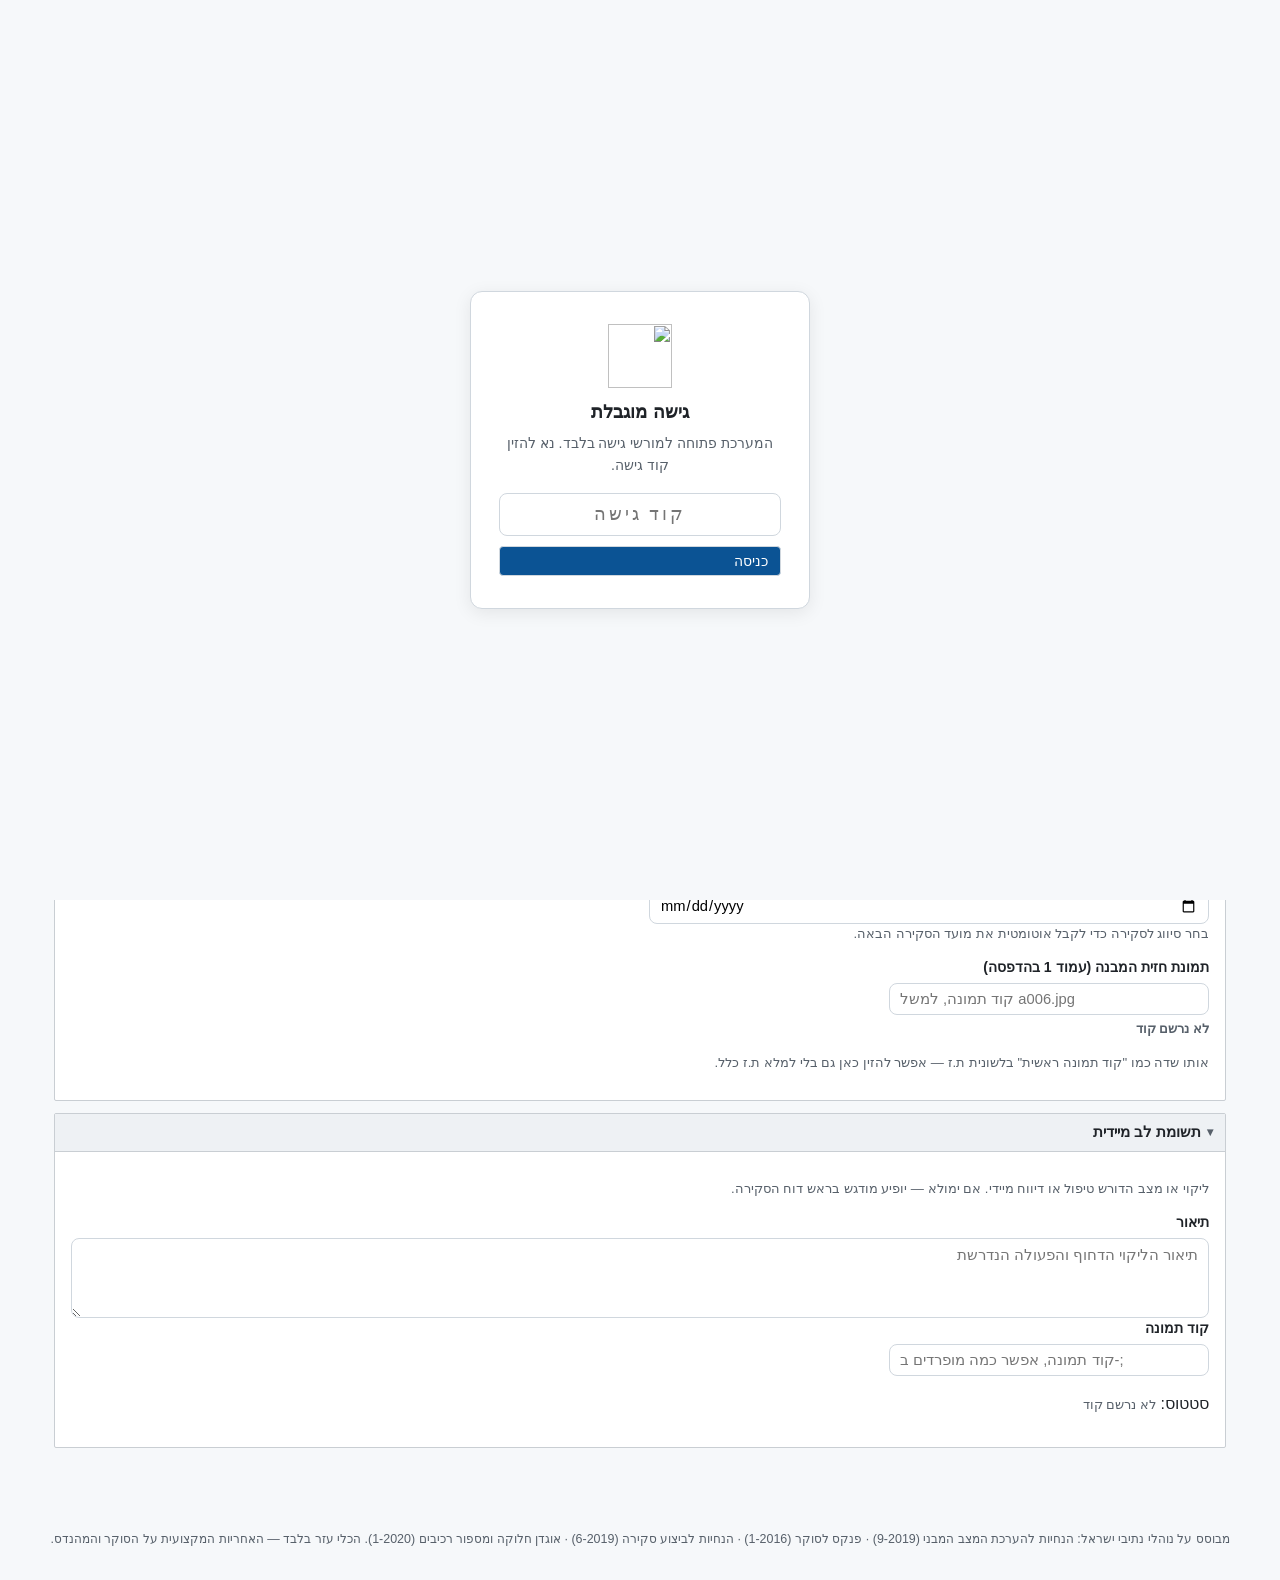
==== commit 67bd5945: "feat: fill real Excel template for calc export, unified PDF+Excel button (v1.22.0) Replace the from-" ====
--- a/index.html
+++ b/index.html
@@ -77,6 +77,7 @@
       <button id="btn-pdf-summary" class="btn">📊 ייצוא תקציר מנהלים</button>
       <button id="btn-pdf-idcard" class="btn">🪪 ייצוא ת.ז</button>
       <button id="btn-pdf-calc" class="btn" title="פירוט מלא של כל הנוסחאות וההצבות שקבעו את הציון, כמו בלשונית 'בקרה'">🧮 ייצוא חישוב ציון</button>
+      <button id="btn-xlsx-both" class="btn" title="ממלא את תבנית ה-Excel האמיתית של 'חישוב ציון גשר' בנתוני הסקירה (נוסחאות אמיתיות), ומייצא גם PDF תואם">🖨️📗 ייצוא חישוב ציון PDF + EXCEL</button>
       <button id="btn-pdf-zip" class="btn" title="קובץ ZIP אחד עם דוח הסקירה (PDF) וקובץ טעינה (JSON) — להעברה, שיתוף או גיבוי">📦 ייצוא סקירה (ZIP)</button>
       <button id="btn-scan-qr" class="btn" title="שחזור נתונים מקוד QR שהודפס בדוח קודם — לא כולל תמונות">📷 שחזור מ-QR</button>
       <button id="btn-print" class="btn">🖨️ הדפסת דוח</button>
@@ -149,13 +150,12 @@
         <label>שם המזמין
           <input type="text" id="st-client" placeholder="עירית ירושלים">
         </label>
-        <label>לוגו מזמין העבודה (יודפס בפינת עמוד 1 בדוח)
+        <label>לוגואי מזמין העבודה (יודפסו בפינת עמוד 1 בדוח, מול הלוגו שלנו — אפשר להוסיף כמה)
           <span class="add-row" style="margin:0">
-            <button type="button" class="btn btn-sm" id="btn-client-logo">📎 בחר קובץ לוגו</button>
-            <button type="button" class="btn btn-sm btn-danger" id="btn-client-logo-remove" hidden>✕ הסר</button>
+            <button type="button" class="btn btn-sm" id="btn-client-logo">📎 הוסף לוגו</button>
           </span>
           <input type="file" id="client-logo-input" accept="image/*" hidden>
-          <span class="hint" id="client-logo-status">לא נבחר לוגו — בדוח תודפס רק פינת הלוגו שלנו</span>
+          <span id="client-logos-list"></span>
         </label>
         <label>סוג הסקירה
           <input type="text" id="st-survey-type">
@@ -510,7 +510,9 @@
 <script src="vendor/qrcode.js" defer></script>
 <script src="vendor/jsQR.js" defer></script>
 <script src="vendor/jszip.min.js" defer></script>
+<script src="vendor/exceljs.min.js" defer></script>
 <script src="recovery.js" defer></script>
 <script src="pdf.js" defer></script>
+<script src="xlsx-export.js" defer></script>
 </body>
 </html>
--- a/style.css
+++ b/style.css
@@ -141,6 +141,13 @@
 }
 .photo-chip.ok { background: #dafbe1; color: #1a7f37; border: 1px solid #b4e6c1; }
 .photo-chip.missing { background: #f6f8fa; color: #57606a; border: 1px solid var(--border); }
+
+.client-logos-row { display: flex; flex-wrap: wrap; gap: 10px; margin-top: 6px; }
+.client-logo-item {
+  display: flex; align-items: center; gap: 6px; border: 1px solid var(--border);
+  border-radius: 8px; padding: 4px 6px; background: #fff;
+}
+.client-logo-thumb { width: 60px; height: 34px; object-fit: contain; display: block; }
 
 .tabs { display: flex; flex-wrap: wrap; gap: 6px; margin-bottom: 14px; }
 .tab {
@@ -377,6 +384,33 @@
 #pdf-calc .pdf-sub { margin: 0 0 14px; color: #57606a; font-size: .9rem; }
 #pdf-calc h3 { color: var(--primary); font-size: 1rem; margin: 18px 0 6px; }
 
+/* ייצוא "חישוב ציון — במבנה קובץ ה-Excel" PDF — אותה טבלת נתונים כמו
+   ב-XlsxExport (ראו render.js: buildXlsxStyleSections), כערכים סטטיים.
+   מוצג בתוך עמודי .gov-page רגילים (כותרת+לוגואים+מספור עמוד חוזרים,
+   פיצול אמיתי לפי גובה שורות) — לא מיכל נפרד */
+.xlsx-pdf-table { width: 100%; border-collapse: collapse; font-size: 10px; margin-bottom: 6px; }
+.xlsx-pdf-table th, .xlsx-pdf-table td { border: 1px solid #999; padding: 2px 4px; text-align: center; }
+.xlsx-pdf-table th { background: #c0c0c0; font-weight: bold; }
+.xlsx-pdf-table td.xr { text-align: right; }
+.xlsx-pdf-table td.xin { background: #ffff99; }
+.xlsx-pdf-table td.xinfo { background: #ccffff; }
+.xlsx-pdf-table td.xmax { background: #8db4e2; }
+
+/* פאנל תוצאה (SCSav/SCScrit/Condition PI) — כותרת אפורה+טקסט אדום, גוף
+   ציאן, תווית אדומה בתיבה לבנה, ערך שחור מודגש בתיבה לבנה — כמו במקור */
+.xlsx-pdf-banner {
+  background: #c0c0c0; color: #d00; font-weight: bold; text-align: center;
+  padding: 3px; border: 1px solid #666; font-size: 11px; margin-top: 10px;
+}
+.xlsx-pdf-panel {
+  background: #ccffff; border: 1px solid #666; border-top: none; padding: 6px 10px;
+}
+.xlsx-pdf-panel-row { display: flex; align-items: center; justify-content: flex-end; gap: 10px; padding: 4px 0; }
+.xlsx-pdf-box { background: #fff; border: 1px solid #666; padding: 2px 10px; border-radius: 2px; }
+.xlsx-pdf-label { color: #d00; font-weight: bold; }
+.xlsx-pdf-value { color: #000; font-weight: bold; font-size: 13px; min-width: 50px; text-align: center; }
+.xlsx-pdf-formula { direction: ltr; }
+
 /* דוח סקירה PDF — פורמט רשמי, A4 לרוחב, עמוד = div נפרד (לא קנבס ארוך שנחתך),
    כך שכותרת המבנה ומספור העמוד חוזרים אמיתית על כל עמוד. */
 #gov-report { position: absolute; top: 0; left: -20000px; }
@@ -401,8 +435,11 @@
 .gov-report-title { font-weight: 700; text-align: center; }
 .gov-title-row { display: flex; align-items: center; margin-bottom: 4px; flex: 0 0 auto; }
 .gov-title-row .gov-report-title { flex: 1 1 auto; min-width: 0; }
-.gov-logo-box { flex: 0 0 90px; width: 90px; height: 40px; display: flex; align-items: center; justify-content: center; }
+.gov-logo-box { flex: 0 0 110px; width: 110px; height: 50px; display: flex; align-items: center; justify-content: center; }
 .gov-logo-box img { max-width: 100%; max-height: 100%; object-fit: contain; display: block; }
+/* לוגואי מזמין העבודה — אחד או כמה, ברווח קבוע וסביר ביניהם; לא רוחב קבוע
+   (כמו gov-logo-box בודד) כדי שיוכל לגדול עם מספר הלוגואים */
+.gov-logo-group { display: flex; align-items: center; gap: 12px; flex: 0 0 auto; }
 
 .gov-head { width: 100%; border-collapse: collapse; margin-bottom: 6px; flex: 0 0 auto; }
 .gov-head td { border: 1px solid #000; padding: 3px 6px; }
@@ -414,6 +451,11 @@
 .gov-table, .gov-kv { width: 100%; border-collapse: collapse; flex: 0 0 auto; }
 .gov-table th, .gov-table td, .gov-kv th, .gov-kv td { border: 1px solid #000; padding: 3px 6px; text-align: right; vertical-align: top; }
 .gov-table th { font-weight: 700; }
+/* עמודות S/Ex בטבלת "תיעוד סקירת רכיבים" — ערך של תו-שניים בלבד, אבל
+   ברירת המחדל (רוחב-טור אוטומטי) מצמצמת אותן כמעט לאפס; קובעים רוחב
+   מינימלי יחסי לשאר עמודות הטבלה כדי שייראו פרופורציונליות ולא דחוסות */
+.gov-table th.gov-col-s, .gov-table th.gov-col-ex { width: 6%; text-align: center; }
+.gov-table td.gov-col-s, .gov-table td.gov-col-ex { text-align: center; }
 /* שורה אחת לכל שדה (כמו במקור) — עמודת התווית ברוחב קבוע, הערך תופס את השאר */
 .gov-kv th { font-weight: 400; width: 230px; white-space: nowrap; }
 .gov-kv-cpi { font-weight: 700; }
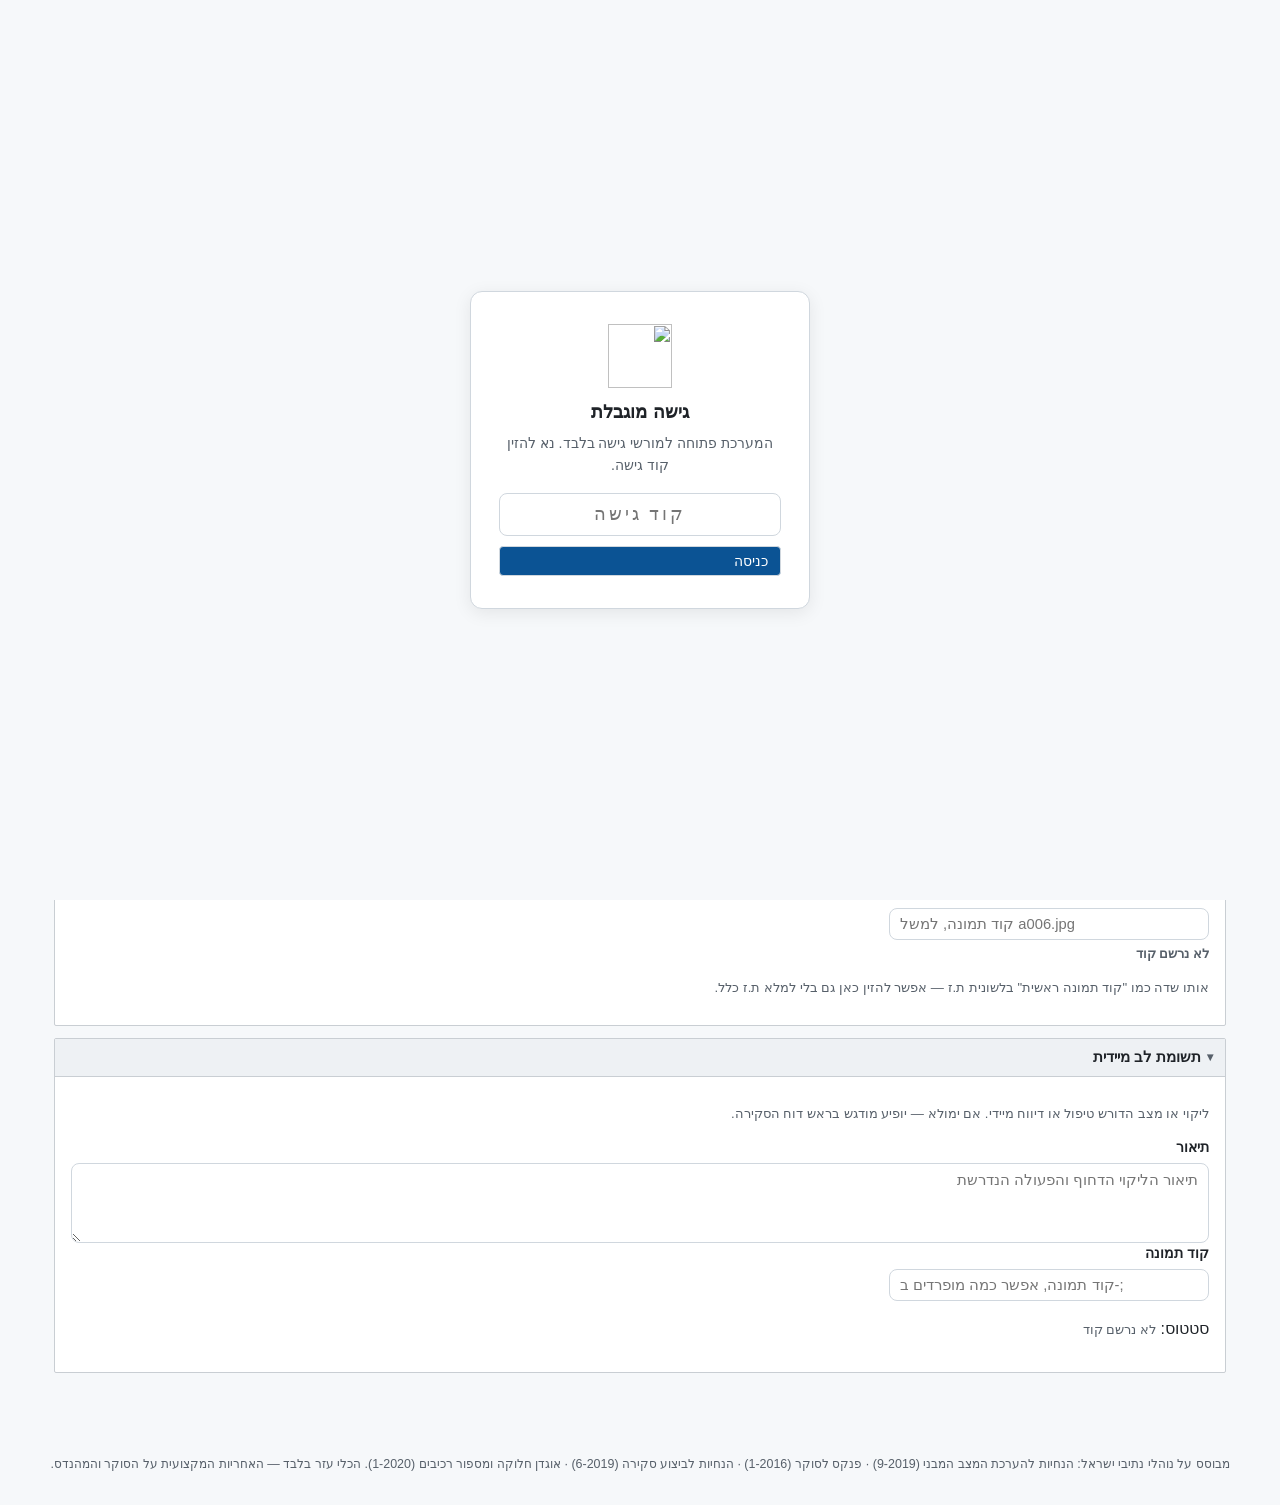
==== commit d3f2a177: "fix: single-row toolbar with proportional buttons, pointer cursor on clickable elements (v1.25.3) Co" ====
--- a/index.html
+++ b/index.html
@@ -63,25 +63,25 @@
 <div class="app-chrome no-print">
   <div class="toolbar-bar">
     <div class="toolbar-actions">
-      <button id="btn-example" class="btn">📂 טען דוגמה BR-11</button>
+      <button id="btn-example" class="btn" title="טעינת סקירה לדוגמה BR-11">📂 דוגמה BR-11</button>
       <button id="btn-load-file" class="btn" title="טעינת סקירה מקובץ ה-ZIP המלא (כולל תמונות) או מקובץ הטעינה JSON שבתוכו (טקסט בלבד)">📂 טען מקובץ</button>
       <input type="file" id="load-file-input" hidden accept=".zip,.json,application/zip,application/json">
-      <button id="btn-attach" class="btn" title="שליפת קבצי תמונות/סקיצות מתיקיית הגשר, לפי הקוד שנרשם בכל שורה">📎 הוסף קבצים מצורפים</button>
-      <button id="btn-attach-files" class="btn btn-sm" title="גיבוי לדפדפנים שלא תומכים בבחירת תיקייה שלמה">בחירת קבצים בודדים</button>
+      <button id="btn-attach" class="btn" title="שליפת קבצי תמונות/סקיצות מתיקיית הגשר, לפי הקוד שנרשם בכל שורה">📎 קבצים מצורפים</button>
+      <button id="btn-attach-files" class="btn btn-sm" title="גיבוי לדפדפנים שלא תומכים בבחירת תיקייה שלמה — בחירת קבצים בודדים">בחירת קבצים</button>
       <input type="file" id="attach-dir-input" webkitdirectory multiple hidden>
       <input type="file" id="attach-files-input" multiple hidden accept="image/*">
       <label class="toolbar-checkbox" title="מוסיף סימן מים 'טיוטה להגשה' לכל עמודי דוח הסקירה המיוצא (PDF וגם בתוך ה-ZIP) — לא משנה את תוכן הסקירה עצמו">
         <input type="checkbox" id="draft-watermark"> טיוטה להגשה
       </label>
-      <button id="btn-pdf-report" class="btn">📄 ייצוא דוח סקירה</button>
-      <button id="btn-pdf-summary" class="btn">📊 ייצוא תקציר מנהלים</button>
-      <button id="btn-pdf-idcard" class="btn">🪪 ייצוא ת.ז</button>
-      <button id="btn-pdf-calc" class="btn" title="פירוט מלא של כל הנוסחאות וההצבות שקבעו את הציון, כמו בלשונית 'בקרה'">🧮 ייצוא חישוב ציון</button>
-      <button id="btn-xlsx-both" class="btn" title="ממלא את תבנית ה-Excel האמיתית של 'חישוב ציון גשר' בנתוני הסקירה (נוסחאות אמיתיות), ומייצא גם PDF תואם">🖨️📗 ייצוא חישוב ציון PDF + EXCEL</button>
-      <button id="btn-pdf-zip" class="btn" title="קובץ ZIP אחד עם דוח הסקירה (PDF) וקובץ טעינה (JSON) — להעברה, שיתוף או גיבוי">📦 ייצוא סקירה (ZIP)</button>
+      <button id="btn-pdf-report" class="btn" title="ייצוא דוח סקירה (PDF)">📄 דוח סקירה</button>
+      <button id="btn-pdf-summary" class="btn" title="ייצוא תקציר מנהלים (PDF)">📊 תקציר מנהלים</button>
+      <button id="btn-pdf-idcard" class="btn" title="ייצוא תעודת זהות של המבנה (PDF)">🪪 ת.ז</button>
+      <button id="btn-pdf-calc" class="btn" title="ייצוא חישוב ציון: פירוט מלא של כל הנוסחאות וההצבות שקבעו את הציון, כמו בלשונית 'בקרה'">🧮 חישוב ציון</button>
+      <button id="btn-xlsx-both" class="btn" title="ייצוא חישוב ציון PDF + EXCEL: ממלא את תבנית ה-Excel האמיתית של 'חישוב ציון גשר' בנתוני הסקירה (נוסחאות אמיתיות), ומייצא גם PDF תואם">📗 חישוב + EXCEL</button>
+      <button id="btn-pdf-zip" class="btn" title="ייצוא סקירה (ZIP): קובץ ZIP אחד עם דוח הסקירה (PDF) וקובץ טעינה (JSON) — להעברה, שיתוף או גיבוי">📦 סקירה (ZIP)</button>
       <button id="btn-scan-qr" class="btn" title="שחזור נתונים מקוד QR שהודפס בדוח קודם — לא כולל תמונות">📷 שחזור מ-QR</button>
-      <button id="btn-print" class="btn">🖨️ הדפסת דוח</button>
-      <button id="btn-reset" class="btn btn-danger">🗑️ איפוס</button>
+      <button id="btn-print" class="btn" title="הדפסת דוח">🖨️ הדפסה</button>
+      <button id="btn-reset" class="btn btn-danger" title="איפוס כל הנתונים">🗑️ איפוס</button>
     </div>
     <div class="toolbar-brand">
       <span class="brand-title">דו"ח סקירה</span>
@@ -184,7 +184,7 @@
         <label>מספר מפתחים / יחידות (עד 30)
           <input type="number" id="st-spancount" min="1" max="30" value="1">
         </label>
-        <label>סיווג המבנה לסקירה (טבלת תדירויות, סעיף 3.4)
+        <label>סיווג לסקירה (מדריך לתיעוד, סעיף 13.1)
           <select id="insp-class"></select>
         </label>
         <label>שם הסוקר
--- a/style.css
+++ b/style.css
@@ -57,8 +57,25 @@
   gap: 8px; background: #fff; border-bottom: 1px solid var(--grid-border);
   padding: 6px 14px;
 }
-.toolbar-actions { display: flex; flex-wrap: wrap; gap: 6px; }
-.toolbar-brand { display: flex; align-items: center; gap: 8px; }
+/* שורת כפתורים אחת: כל כפתור מתרחב ומתכווץ ביחס לאורך הכיתוב שלו, והכיתוב
+   יורד לשתי שורות בתוך הכפתור (במקום שהכפתור יישבר לשורה נוספת). בגובה
+   זהה לכולם. ברוחב צר (נייד) חוזרים לשבירה רגילה. */
+.toolbar-bar { flex-wrap: nowrap; }
+.toolbar-actions { flex: 1 1 auto; min-width: 0; display: flex; flex-wrap: nowrap; align-items: stretch; gap: 4px; }
+.toolbar-actions > .btn,
+.toolbar-actions > .toolbar-checkbox {
+  flex: 1 1 auto; min-width: 0; justify-content: center; text-align: center;
+  white-space: normal; line-height: 1.2; padding: 5px 5px;
+  font-size: clamp(.68rem, .62vw + .12rem, .82rem);
+}
+@media (max-width: 1500px) { .toolbar-brand .brand-title { display: none; } }
+.toolbar-brand { flex: 0 0 auto; display: flex; align-items: center; gap: 8px; }
+@media (max-width: 1100px) {
+  .toolbar-bar { flex-wrap: wrap; }
+  .toolbar-actions { flex-wrap: wrap; }
+  .toolbar-actions > .btn,
+  .toolbar-actions > .toolbar-checkbox { flex: 0 1 auto; white-space: nowrap; }
+}
 .brand-title { font-weight: 700; font-size: .95rem; color: var(--primary); }
 .logo-sm { height: 34px; border-radius: 4px; }
 
@@ -340,38 +357,100 @@
 .audit-formula-eq { font-size: .85rem; color: #333; text-align: right; }
 .audit-formula-sub { font-size: .82rem; color: #57606a; margin-top: 3px; text-align: right; word-break: break-word; }
 
-/* תקציר מנהלים */
-.summary-block h3 { color: var(--primary); font-size: 1rem; margin: 16px 0 6px; }
-.summary-block table { width: 100%; border-collapse: collapse; font-size: .85rem; }
-.summary-block th, .summary-block td { border: 1px solid var(--border); padding: 5px 9px; text-align: right; }
-.summary-block th { background: var(--bg); }
-.summary-name { font-size: 1.15rem; font-weight: 800; margin: 4px 0; }
+/* תקציר מנהלים — אותה שפה חזותית כמו דוח הסקירה ודוח החישוב (gov-*):
+   כותרות מקטע על פס אפור, טבלאות בגבולות שחורים דקים, טקסט שחור. הצבע
+   היחיד: מדי המהירות (טבלה 15) ואדום לדחיפות/בטיחות, כמו "תשומת לב מיידית" */
+.summary-block { color: #000; }
+/* כותרות המקטעים בתקציר — בלי המילוי האפור של דוח הסקירה: מספור, הדגשה וקו
+   תחתון דק, כמו בכותרות של מכתב הנדסי */
+.summary-block .summary-section-title {
+  background: none; padding: 0 0 5px; border-bottom: 1px solid #000; font-size: 1.15em; margin: 30px 0 14px;
+}
+.summary-block .gov-section-title:first-child { margin-top: 0; }
+.summary-p { margin: 0 0 14px; line-height: 1.75; text-align: justify; }
+/* פסקה שבנויה משורות נפרדות (<br>) — מיושרת לימין, בלי מתיחת רווחים */
+.summary-p.summary-lines { text-align: right; }
+/* מרווח נוסף לפני מקטע שבא אחרי טבלה (מקטע 3) */
+.summary-block .summary-section-title.summary-section-gap { margin-top: 44px; }
+.summary-block .gov-table { margin: 6px 0 20px; }
+.summary-block .gov-table th, .summary-block .gov-table td { padding: 7px 10px; line-height: 1.5; }
+.summary-block .gov-table th { text-align: center; vertical-align: middle; }
+.summary-block .gov-attention { margin: 6px 0 4px; }
+.summary-block .score-cards { margin: 26px 0 18px; }
+/* עמודות מספריות (חומרה, ציונים) — ממורכזות לרוחב ולגובה התא */
+.summary-num { text-align: center !important; vertical-align: middle !important; white-space: nowrap; }
+.summary-score { text-align: center !important; vertical-align: middle !important; }
+.summary-sub { font-size: .85em; color: #333; margin-top: 4px; }
+.summary-sub-inline { font-size: .85em; color: #333; }
+.summary-def + .summary-def { margin-top: 6px; }
+.summary-def .summary-sub { margin-top: 1px; }
+.summary-treat { table-layout: fixed; }
+.summary-treat .st-where { width: 24%; }
+.summary-treat .st-def { width: 22%; }
+.summary-treat .st-after { width: 21%; }
+.summary-treat td:last-child { text-align: center; vertical-align: middle; }
+.summary-urgent { color: #b00020; font-weight: 700; }
+.summary-safety-tag { font-size: .8em; font-weight: 700; margin-top: 3px; }
+.summary-chg { font-size: .9em; overflow-wrap: anywhere; }
+.summary-nochange { color: #666; }
+.summary-result td:first-child { font-weight: 700; }
+.summary-disclaimer { margin-top: 14px; }
 .defect-narrative { margin: 6px 0 0; }
 .defect-narrative p { line-height: 1.6; margin: 0 0 8px; text-align: justify; }
 .defect-note-quote { font-style: italic; color: #444; border-inline-start: 3px solid var(--border); padding-inline-start: 8px; }
 
-/* מדי מהירות — טבלה 15 */
-.gauges { display: flex; gap: 24px; flex-wrap: wrap; justify-content: center; }
-.gauge { flex: 1; min-width: 240px; max-width: 340px; text-align: center; }
-.gauge svg { width: 100%; height: auto; display: block; }
-.gauge-title { font-weight: 700; font-size: .95rem; }
-.gauge-sub { font-size: .74rem; color: #57606a; margin-bottom: 4px; }
-.gauge-value { font-size: 2rem; font-weight: 800; line-height: 1.1; margin-top: 2px; }
-.gauge-name { font-weight: 700; font-size: 1rem; }
-.gauge-meaning { font-size: .78rem; color: #333; margin-top: 4px; text-align: center; }
+/* ציוני המבנה — "מדרגות מצב" (טבלה 15): כרטיס לכל ציון, חמש עמודות עולות
+   עם שם הסיווג והטווח מתחת לכל עמודה; העמודות עד דרגת המבנה ממולאות */
+.score-cards { display: flex; gap: 24px; flex-wrap: wrap; justify-content: center; }
+.score-steps { flex: 1; min-width: 280px; max-width: 380px; border: 1px solid #000; padding: 18px 20px 16px; color: #000; }
+.ss-title { font-weight: 700; font-size: 1.05em; }
+.ss-figure { display: flex; align-items: baseline; gap: 12px; flex-wrap: wrap; margin: 16px 0 22px; }
+.ss-value { font-size: 2.4em; font-weight: 700; line-height: 1; }
+.ss-of { font-size: .42em; font-weight: 400; color: #444; }
+.ss-name { font-size: 1.15em; font-weight: 700; }
+.ss-level { font-size: .82em; color: #444; }
+.ss-bars { display: flex; justify-content: space-between; gap: 4px; }
+.ss-col { flex: 1; display: flex; flex-direction: column; align-items: center; }
+.ss-track { height: 122px; width: 100%; display: flex; align-items: flex-end; justify-content: center; border-bottom: 1px solid #000; }
+.ss-bar { width: 38px; background: #e2e2e2; }
+.ss-bar.ss-on { background: #6e6e6e; }
+.ss-bar.ss-cur { background: #1f1f1f; }
+.ss-lbl { font-size: .8em; margin-top: 5px; white-space: nowrap; color: #444; }
+.ss-rng { font-size: .72em; color: #666; margin-top: 1px; }
+.ss-col-cur .ss-lbl { font-weight: 700; color: #000; }
+.ss-col-cur .ss-rng { color: #000; }
+.ss-meaning { font-size: .85em; color: #222; margin-top: 16px; padding-top: 10px; border-top: 1px solid #ccc; line-height: 1.6; }
 
 footer { text-align: center; font-size: .78rem; color: #57606a; padding: 18px; }
 
 .empty-note { text-align: center; color: #57606a; padding: 22px; font-size: .9rem; }
 
-/* תקציר מנהלים PDF — קונטיינר מחוץ למסך ברוחב A4, לאורך */
-#pdf-summary {
-  position: absolute; top: 0; left: -10000px; width: 794px;
-  background: #fff; padding: 28px 32px; direction: rtl;
-  font-family: "Segoe UI", Arial, "Noto Sans Hebrew", sans-serif; color: var(--text);
-}
-#pdf-summary h1 { font-size: 1.4rem; color: var(--primary); margin: 0 0 4px; }
-#pdf-summary .pdf-sub { margin: 0 0 14px; color: #57606a; font-size: .9rem; }
+/* תקציר מנהלים PDF — A4 לאורך. הזרימה (#pdf-summary) נרנדרת כקנבס אחד
+   ונחתכת לעמודים; כותרת העמוד (.summary-pdf-head: לוגואים + טבלת שם/מספר
+   מבנה/סוקר/חברה/דף, בדיוק כמו בדוח הסקירה) נרנדרת בנפרד לכל עמוד. אותו
+   גופן וגודל כמו .gov-page */
+#pdf-summary, .summary-pdf-head {
+  position: absolute; top: 0; left: -10000px; background: #fff; direction: rtl;
+  font-family: Arial, "Segoe UI", "Noto Sans Hebrew", sans-serif; color: #000; font-size: 13.3px;
+}
+/* נייר המכתבים בעמוד 1 של התקציר */
+.summary-pdf-head .sl-top { display: flex; align-items: flex-end; justify-content: space-between; }
+/* כל הלוגואים (החברה והמזמין) באותה תיבה בדיוק — כך יחסי הגודל ביניהם
+   נשמרים; התמונה מוקטנת לתוך התיבה בלי עיוות (object-fit: contain) */
+.summary-pdf-head .gov-logo-box { flex: 0 0 140px; width: 140px; height: 64px; }
+.summary-pdf-head .sl-logo { justify-content: flex-start; }
+.summary-pdf-head .sl-top-left { display: flex; flex-direction: column; align-items: flex-end; gap: 6px; }
+.summary-pdf-head .sl-date { font-size: 1em; text-align: left; margin: 0 0 26px; }
+.summary-pdf-head .sl-rule { border-top: 1.5px solid #000; margin: 10px 0 8px; }
+.summary-pdf-head .sl-subject { font-weight: 700; font-size: 1.35em; text-align: center; margin: 0 0 10px; }
+.summary-pdf-head .sl-subtitle { text-align: center; margin: 0 0 30px; }
+.summary-pdf-head .sl-details { width: 100%; border-collapse: collapse; border-top: 1px solid #000; border-bottom: 1px solid #000; margin: 0 0 22px; }
+.summary-pdf-head .sl-details th { font-weight: 400; color: #444; text-align: right; white-space: nowrap; padding: 6px 6px 6px 8px; width: 1%; }
+.summary-pdf-head .sl-details td { text-align: right; padding: 6px 16px 6px 6px; }
+.summary-pdf-head .sl-details tr:first-child th, .summary-pdf-head .sl-details tr:first-child td { padding-top: 10px; }
+.summary-pdf-head .sl-details tr:last-child th, .summary-pdf-head .sl-details tr:last-child td { padding-bottom: 10px; }
+/* כותרת רצה בעמודים 2 ואילך */
+.summary-pdf-head .sl-running { display: flex; justify-content: space-between; border-bottom: 1px solid #000; padding: 0 0 4px; font-size: .92em; }
 
 /* ייצוא "חישוב ציון" PDF — קונטיינר מחוץ למסך ברוחב A4 לרוחב (טבלאות
    הבקרה רחבות, 9 עמודות — צריכות יותר רוחב מהתקציר) */
@@ -387,28 +466,35 @@
 /* ייצוא "חישוב ציון — במבנה קובץ ה-Excel" PDF — אותה טבלת נתונים כמו
    ב-XlsxExport (ראו render.js: buildXlsxStyleSections), כערכים סטטיים.
    מוצג בתוך עמודי .gov-page רגילים (כותרת+לוגואים+מספור עמוד חוזרים,
-   פיצול אמיתי לפי גובה שורות) — לא מיכל נפרד */
-.xlsx-pdf-table { width: 100%; border-collapse: collapse; font-size: 10px; margin-bottom: 6px; }
+   פיצול אמיתי לפי גובה שורות) — לא מיכל נפרד.
+   שחור-לבן: בלי מילוי צבעוני בתאים ובתיבות, וכל הטקסט בשחור; ההדגשות
+   נשמרות. התא של המפתח עם SCScrit המרבי (שבמקור צבוע כחול) מודגש במקום
+   הצבע, כדי שהמידע לא ילך לאיבוד */
+.xlsx-pdf-table { width: 100%; border-collapse: collapse; font-size: 10px; margin-bottom: 6px; color: #000; }
 .xlsx-pdf-table th, .xlsx-pdf-table td { border: 1px solid #999; padding: 2px 4px; text-align: center; }
-.xlsx-pdf-table th { background: #c0c0c0; font-weight: bold; }
+.xlsx-pdf-table th { font-weight: bold; }
 .xlsx-pdf-table td.xr { text-align: right; }
-.xlsx-pdf-table td.xin { background: #ffff99; }
-.xlsx-pdf-table td.xinfo { background: #ccffff; }
-.xlsx-pdf-table td.xmax { background: #8db4e2; }
-
-/* פאנל תוצאה (SCSav/SCScrit/Condition PI) — כותרת אפורה+טקסט אדום, גוף
-   ציאן, תווית אדומה בתיבה לבנה, ערך שחור מודגש בתיבה לבנה — כמו במקור */
+.xlsx-pdf-table td.xmax { font-weight: bold; }
+
+/* פאנל תוצאה (SCSav/SCScrit/Condition PI) — מסגרות בלבד, בלי מילוי;
+   הכותרת, התוויות והערכים מודגשים */
 .xlsx-pdf-banner {
-  background: #c0c0c0; color: #d00; font-weight: bold; text-align: center;
+  color: #000; font-weight: bold; text-align: center;
   padding: 3px; border: 1px solid #666; font-size: 11px; margin-top: 10px;
 }
 .xlsx-pdf-panel {
-  background: #ccffff; border: 1px solid #666; border-top: none; padding: 6px 10px;
-}
-.xlsx-pdf-panel-row { display: flex; align-items: center; justify-content: flex-end; gap: 10px; padding: 4px 0; }
-.xlsx-pdf-box { background: #fff; border: 1px solid #666; padding: 2px 10px; border-radius: 2px; }
-.xlsx-pdf-label { color: #d00; font-weight: bold; }
+  color: #000; border: 1px solid #666; border-top: none; padding: 6px 10px;
+}
+/* direction:ltr — התוכן הוא שרשרת נוסחה (תווית = נוסחה = ערך) שנקראת
+   משמאל לימין; בלי זה ה-flex יורש RTL מהעמוד והופך את סדר התצוגה (ערך
+   בצד שמאל, תווית בצד ימין — הפוך לסדר הקריאה הטבעי), וגם דוחף את כל
+   השורה שמאלה במקום שתיצמד לימין כמו שאר הפאנל */
+.xlsx-pdf-panel-row { display: flex; align-items: center; justify-content: flex-end; gap: 10px; padding: 4px 0; direction: ltr; }
+.xlsx-pdf-box { border: 1px solid #666; padding: 2px 10px; border-radius: 2px; }
+.xlsx-pdf-label { color: #000; font-weight: bold; }
 .xlsx-pdf-value { color: #000; font-weight: bold; font-size: 13px; min-width: 50px; text-align: center; }
+/* כותרת המקטע בעמודי החישוב — מסגרת בלי המילוי האפור של דוח הסקירה */
+.xlsx-calc-page .gov-section-title { background: none; border: 1px solid #000; }
 .xlsx-pdf-formula { direction: ltr; }
 
 /* דוח סקירה PDF — פורמט רשמי, A4 לרוחב, עמוד = div נפרד (לא קנבס ארוך שנחתך),
@@ -456,8 +542,10 @@
    מינימלי יחסי לשאר עמודות הטבלה כדי שייראו פרופורציונליות ולא דחוסות */
 .gov-table th.gov-col-s, .gov-table th.gov-col-ex { width: 6%; text-align: center; }
 .gov-table td.gov-col-s, .gov-table td.gov-col-ex { text-align: center; }
-/* שורה אחת לכל שדה (כמו במקור) — עמודת התווית ברוחב קבוע, הערך תופס את השאר */
-.gov-kv th { font-weight: 400; width: 230px; white-space: nowrap; }
+/* שורה אחת לכל שדה (כמו במקור) — עמודת התווית ברוחב קבוע, הערך תופס את השאר.
+   180px הוא הרוחב המינימלי הבטוח — נמדד בפועל שהתווית הארוכה ביותר ("04.01
+   מספר מפתחים / יחידות") צריכה 172px כדי לא להישבר לשורה שנייה */
+.gov-kv th { font-weight: 400; width: 180px; white-space: nowrap; }
 .gov-kv-cpi { font-weight: 700; }
 /* flex:0 0 auto + align-items:flex-start — קריטי: בלעדיהם המעטפת יורשת
    flex:1 1 auto מהעמוד (טור אנכי) ונמתחת לכל הגובה הפנוי, ואיתה כל שורות
@@ -465,8 +553,10 @@
    וגרם לשורות ענקיות במקום השורות הצפופות שבמקור */
 .gov-general-wrap { display: flex; gap: 8px; align-items: flex-start; flex: 0 0 auto; }
 .gov-general-wrap .gov-kv { flex: 1 1 auto; }
+/* 355x437 שומר על יחס התמונה המקורי (260:320) כשהגובה נקבע כך שהמסגרת
+   התחתונה תתיישר בדיוק עם תחתית שורת CPI Critical בטבלה הסמוכה */
 .gov-general-photo {
-  flex: 0 0 260px; height: 320px; border: 1px solid #000; display: flex;
+  flex: 0 0 355px; height: 437px; border: 1px solid #000; display: flex;
   align-items: center; justify-content: center; overflow: hidden;
 }
 .gov-general-photo img { width: 100%; height: 100%; object-fit: contain; }
@@ -535,3 +625,11 @@
   main { max-width: 100%; }
   #sec-results::before { content: "דוח הערכת מצב מבני — Condition PI"; display: block; font-size: 1.3rem; font-weight: 800; margin-bottom: 10px; }
 }
+
+/* --- סמן עכבר: כל אלמנט לחיץ מציג יד; כפתור מנוטרל מציג סמן חסימה --- */
+button, [role="button"], [role="tab"], [data-action], a[href], summary,
+select, label:has(> input[type="checkbox"]), label:has(> input[type="radio"]),
+input[type="checkbox"], input[type="radio"], input[type="file"], input[type="range"] {
+  cursor: pointer;
+}
+button:disabled, [disabled], [aria-disabled="true"] { cursor: not-allowed; }
